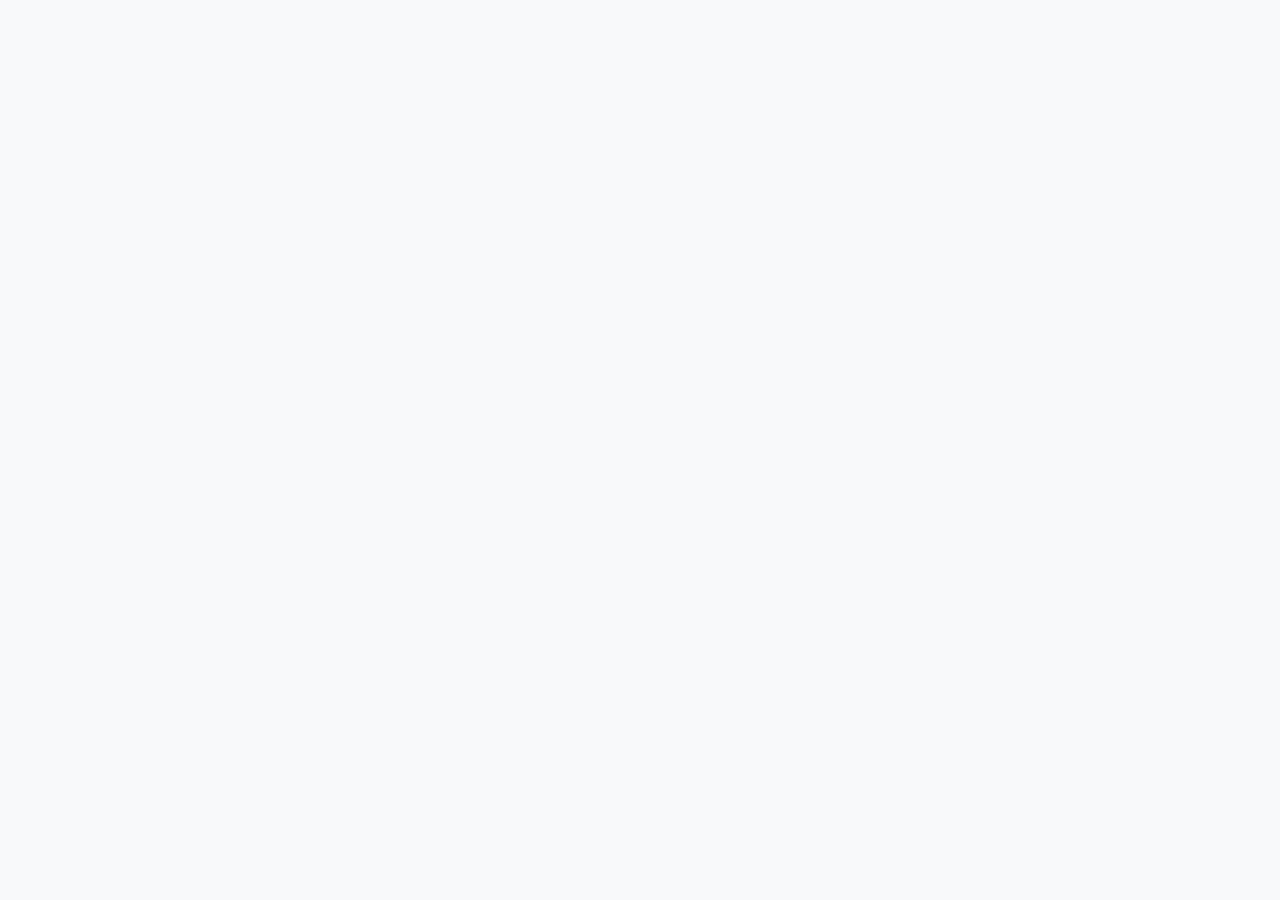
==== eduready-theme-creator/references/buy.html @ 720debac "Add eduready-theme-creator skill Skill for creating custom HTML themes for EduReady campaign landing" ====
<!DOCTYPE html>
<html lang="zh">
<head>
  <meta charset="utf-8">
  <meta name="viewport" content="width=device-width, initial-scale=1">
  <title>购买课程</title>
  <link rel="stylesheet" href="style.css">
  <style>
    .step { display: none; }
    .step.active { display: block; }
  </style>
</head>
<body>
  <div class="buy-page">
    <div class="buy-card">

      <!-- Steps sidebar (动态生成) -->
      <div class="steps" id="steps"></div>

      <!-- Step containers (动态生成) -->
      <div class="step-content" id="step-container" style="flex:1;min-width:0"></div>

    </div>
  </div>

  <!-- SDK -->
  <script>
    // 自动检测环境：本地开发用生产服务器 SDK，线上用相对路径
    document.write('<script src="' + (
      (location.hostname === '127.0.0.1' || location.hostname === 'localhost')
        ? 'https://eduready.ai'
        : ''
    ) + '/api/buy-template-files/sdk/eduready-buy.js?v=2"><\/script>');
  </script>
  <script>
    var productData = null;
    var currentStep = 1;
    var totalSteps = 1;
    var couponInfo = null;
    var allTemplates = []; // 存储所有模板信息
    var previousSubmissions = {}; // 历史提交数据

    // 货币格式化
    function formatPrice(amount, currency) {
      var symbols = { CNY: '¥', USD: '$', EUR: '€', GBP: '£', JPY: '¥' };
      var sym = symbols[currency] || currency || '¥';
      return sym + ' ' + Number(amount).toLocaleString('en-US', { minimumFractionDigits: 0, maximumFractionDigits: 2 });
    }

    // Init
    EduReady.ready(function(data) {
      productData = data;
      window._edureadyData = data;
      var cur = data.product.currency || 'USD';

      // 保存历史提交数据
      previousSubmissions = data.previousSubmissions || {};

      // 收集所有模板
      var allGroups = (data.formGroups || []).concat(data.postPayFormGroups || []);
      allGroups.forEach(function(group) {
        (group.templates || []).forEach(function(tpl) {
          allTemplates.push({
            groupId: group.productFormGroupId || group.groupId || group.id,
            groupSubmitTiming: group.submitTiming || 'pre_pay',
            template: tpl
          });
        });
      });

      // 步骤总数 = 1(产品) + N(模板) + 1(支付)
      totalSteps = 1 + allTemplates.length + 1;

      // 渲染步骤指示器
      renderStepIndicators(data);

      // 渲染所有步骤页面
      renderAllSteps(data);

      // 显示第一步
      goStep(1);

      // Auto resize
      EduReady.resize(document.body.scrollHeight);
    });

    // 渲染步骤指示器
    function renderStepIndicators(data) {
      var stepsEl = document.getElementById('steps');
      stepsEl.innerHTML = '';

      // Step 1: 选择课程
      stepsEl.appendChild(createStepIndicator(1, '选择课程'));

      // Steps 2-N: 每个模板
      allTemplates.forEach(function(item, i) {
        stepsEl.appendChild(createStepConnector());
        stepsEl.appendChild(createStepIndicator(i + 2, item.template.name || '信息 ' + (i + 1)));
      });

      // Last step: 确认支付
      stepsEl.appendChild(createStepConnector());
      stepsEl.appendChild(createStepIndicator(totalSteps, '确认支付'));
    }

    function createStepIndicator(stepNum, label) {
      var div = document.createElement('div');
      div.className = 'step-indicator' + (stepNum === 1 ? ' active' : '');
      div.dataset.step = stepNum;
      div.innerHTML = '<div class="dot">' + stepNum + '</div><span>' + label + '</span>';
      div.onclick = function() { goStep(stepNum); };
      return div;
    }

    function createStepConnector() {
      var div = document.createElement('div');
      div.className = 'step-connector';
      return div;
    }

    // 渲染所有步骤
    function renderAllSteps(data) {
      var container = document.getElementById('step-container');
      container.innerHTML = '';
      var cur = data.product.currency || 'USD';

      // Step 1: 产品信息
      var step1 = document.createElement('div');
      step1.id = 'step1';
      step1.className = 'step active';
      step1.innerHTML = '<div class="form-card">'
        + '<div class="buy-header">'
        +   '<h1>' + (data.product.name || '') + '</h1>'
        +   '<div>'
        +     '<span class="price">' + formatPrice(data.pricing.finalPrice, cur) + '</span>'
        +     (data.pricing.originalPrice !== data.pricing.finalPrice
          ? '<span class="price-original">' + formatPrice(data.pricing.originalPrice, cur) + '</span>'
          : '')
        +   '</div>'
        + '</div>'
        + (data.product.stages && data.product.stages.length > 0
          ? '<div class="stages"><h3>课程阶段</h3>' + renderStages(data.product.stages) + '</div>'
          : '')
        + (data.refUser
          ? '<div class="ref-user"><div class="avatar">' + ((data.refUser.displayName || '?')[0]) + '</div>'
          + '<div class="name">推荐人: ' + data.refUser.displayName + '</div></div>'
          : '')
        + '<div class="form-nav">'
        +   '<button class="btn btn-primary" onclick="goStep(2)">下一步</button>'
        + '</div>'
        + '</div>';
      container.appendChild(step1);

      // Steps 2-N: 表单模板
      allTemplates.forEach(function(item, i) {
        var stepNum = i + 2;
        var step = document.createElement('div');
        step.id = 'step' + stepNum;
        step.className = 'step';

        var html = '<div class="form-card">';
        html += '<h2>' + (item.template.name || '信息') + '</h2>';
        if (item.template.description) {
          html += '<p class="step-desc">' + item.template.description + '</p>';
        }
        html += '<div class="form-fields">';

        (item.template.fields || []).forEach(function(field) {
          html += renderFormField(field, item.template.id, item.groupId, item.groupSubmitTiming);
        });

        html += '</div>';
        html += '<div class="form-nav">';
        html += '<button class="btn btn-outline" onclick="goStep(' + (stepNum - 1) + ')">上一步</button>';
        html += '<button class="btn btn-primary" onclick="goStep(' + (stepNum + 1) + ')">下一步</button>';
        html += '</div>';
        html += '</div>';

        step.innerHTML = html;
        container.appendChild(step);
      });

      // Last step: 支付
      var payStep = document.createElement('div');
      payStep.id = 'step' + totalSteps;
      payStep.className = 'step';
      payStep.innerHTML = '<div class="form-card">'
        + '<h2>确认购买</h2>'
        + '<div class="form-group">'
        +   '<label>邮箱 <span class="required">*</span></label>'
        +   '<input type="email" id="email" placeholder="用于接收课程信息和收据">'
        +   '<div class="hint">支付完成后课程信息将发送到此邮箱</div>'
        + '</div>'
        + '<div class="form-group">'
        +   '<label>优惠券</label>'
        +   '<div class="coupon-row">'
        +     '<input type="text" id="coupon" placeholder="输入优惠券码">'
        +     '<button class="btn-sm" onclick="verifyCoupon()">验证</button>'
        +   '</div>'
        +   '<div id="coupon-msg"></div>'
        + '</div>'
        + '<div class="summary">'
        +   '<div class="summary-row"><span>课程原价</span><span id="sum-original">' + formatPrice(data.pricing.originalPrice, cur) + '</span></div>'
        +   '<div class="summary-row" id="sum-discount-row" style="display:none"><span>优惠减免</span><span id="sum-discount" style="color:#27ae60">--</span></div>'
        +   '<div class="summary-row total"><span>应付金额</span><span class="value" id="sum-total">' + formatPrice(data.pricing.finalPrice, cur) + '</span></div>'
        + '</div>'
        + '<div id="pay-error" class="error-box" style="display:none"></div>'
        + '<div class="form-nav">'
        +   '<button class="btn btn-outline" onclick="goStep(' + (totalSteps - 1) + ')">上一步</button>'
        +   '<button class="btn btn-primary" id="pay-btn" onclick="pay()">立即支付</button>'
        + '</div>'
        + '</div>';
      container.appendChild(payStep);

      // 预填邮箱（登录用户）
      if (data.userEmail) {
        setTimeout(function() {
          var emailInput = document.getElementById('email');
          if (emailInput) emailInput.value = data.userEmail;
        }, 100);
      }

      // 预填优惠券
      if (data.coupon) {
        setTimeout(function() {
          var couponInput = document.getElementById('coupon');
          if (couponInput) couponInput.value = data.coupon.code;
          couponInfo = data.coupon;
          showCouponSuccess(data.coupon);
        }, 100);
      }
    }

    function renderStages(stages) {
      var html = '<div id="stages-list">';
      stages.forEach(function(s, i) {
        html += '<div class="stage-item">'
          + '<div class="num">' + (i + 1) + '</div>'
          + '<span>' + s.name + '</span>'
          + (s.intervalDays ? '<span class="days">' + s.intervalDays + ' 天</span>' : '')
          + '</div>';
      });
      return html + '</div>';
    }

    function renderFormField(field, templateId, groupId, submitTiming) {
      var fieldType = field.fieldType || field.type;
      var html = '<div class="form-group">';
      html += '<label>' + field.label;
      if (field.isRequired) html += ' <span class="required">*</span>';
      html += '</label>';

      var reqAttr = field.isRequired ? ' data-required="true"' : '';

      // 从历史提交中获取默认值
      var defaultValue = '';
      var prevData = previousSubmissions[templateId];
      if (prevData && prevData.length > 0 && prevData[0].data) {
        defaultValue = prevData[0].data[field.fieldKey] || '';
      }

      if (fieldType === 'select' && field.options) {
        html += '<select data-field-key="' + field.fieldKey + '" data-template-id="' + templateId
          + '" data-group-id="' + groupId + '" data-submit-timing="' + submitTiming + '"' + reqAttr + '>';
        html += '<option value="">请选择</option>';
        (Array.isArray(field.options) ? field.options : []).forEach(function(opt) {
          var optVal = opt.value || opt;
          var selected = defaultValue == optVal ? ' selected' : '';
          html += '<option value="' + optVal + '"' + selected + '>' + (opt.label || opt) + '</option>';
        });
        html += '</select>';
      } else if (fieldType === 'multiselect' && field.options) {
        html += '<div class="checkbox-group" data-field-key="' + field.fieldKey + '" data-template-id="' + templateId
          + '" data-group-id="' + groupId + '" data-submit-timing="' + submitTiming + '"' + reqAttr + '>';
        var selectedValues = Array.isArray(defaultValue) ? defaultValue : [];
        (Array.isArray(field.options) ? field.options : []).forEach(function(opt) {
          var optVal = opt.value || opt;
          var checked = selectedValues.includes(optVal) ? ' checked' : '';
          html += '<label class="checkbox-item">'
            + '<input type="checkbox" value="' + optVal + '"' + checked + '>'
            + ' ' + (opt.label || opt)
            + '</label>';
        });
        html += '</div>';
      } else if (fieldType === 'textarea') {
        html += '<textarea rows="3" data-field-key="' + field.fieldKey + '" data-template-id="' + templateId
          + '" data-group-id="' + groupId + '" data-submit-timing="' + submitTiming + '"'
          + (field.placeholder ? ' placeholder="' + field.placeholder + '"' : '')
          + reqAttr
          + '>' + (defaultValue || '') + '</textarea>';
      } else {
        html += '<input type="' + (fieldType || 'text') + '" data-field-key="' + field.fieldKey
          + '" data-template-id="' + templateId + '" data-group-id="' + groupId
          + '" data-submit-timing="' + submitTiming + '"'
          + (defaultValue ? ' value="' + defaultValue + '"' : '')
          + (field.placeholder ? ' placeholder="' + field.placeholder + '"' : '')
          + reqAttr
          + '>';
      }

      if (field.hint) {
        html += '<div class="hint">' + field.hint + '</div>';
      }
      html += '</div>';
      return html;
    }

    // 验证当前步骤的必填字段
    function validateStep(stepNum) {
      var stepEl = document.getElementById('step' + stepNum);
      if (!stepEl) return true;

      // 清除之前的错误提示
      stepEl.querySelectorAll('.field-error').forEach(function(el) { el.remove(); });
      stepEl.querySelectorAll('.has-error').forEach(function(el) { el.classList.remove('has-error'); });

      var valid = true;
      var fields = stepEl.querySelectorAll('[data-field-key]');

      fields.forEach(function(el) {
        var isRequired = el.dataset.required === 'true';
        if (!isRequired) return;

        var value;
        if (el.classList.contains('checkbox-group')) {
          var checked = el.querySelectorAll('input[type="checkbox"]:checked');
          value = checked.length > 0 ? 'has-value' : '';
        } else {
          value = el.value ? el.value.trim() : '';
        }

        if (!value) {
          valid = false;
          var group = el.closest('.form-group');
          if (group) {
            group.classList.add('has-error');
            var errDiv = document.createElement('div');
            errDiv.className = 'field-error';
            errDiv.textContent = '此项为必填';
            group.appendChild(errDiv);
          }
        }
      });

      return valid;
    }

    // 步骤切换
    function goStep(n) {
      if (n < 1 || n > totalSteps) return;

      // 向前切换时验证当前步骤
      if (n > currentStep && !validateStep(currentStep)) {
        return;
      }

      currentStep = n;

      // 切换步骤内容
      document.querySelectorAll('.step').forEach(function(el) { el.classList.remove('active'); });
      var stepEl = document.getElementById('step' + n);
      if (stepEl) stepEl.classList.add('active');

      // 更新步骤指示器
      document.querySelectorAll('.step-indicator').forEach(function(el) {
        var s = parseInt(el.dataset.step);
        el.classList.remove('active', 'done');
        if (s === n) el.classList.add('active');
        else if (s < n) el.classList.add('done');
      });

      EduReady.stepChange(n, totalSteps);
      setTimeout(function() { EduReady.resize(document.body.scrollHeight); }, 50);
    }

    // 优惠券
    function showCouponSuccess(coupon) {
      var msg = document.getElementById('coupon-msg');
      if (!msg) return;
      var cur = productData.product.currency || 'USD';
      msg.className = 'coupon-success';
      msg.textContent = '优惠券已生效，减免 ' + formatPrice(coupon.discountAmount, cur);

      var orig = productData.pricing.originalPrice;
      var final_ = orig - coupon.discountAmount;
      var discountRow = document.getElementById('sum-discount-row');
      if (discountRow) discountRow.style.display = 'flex';
      var discountEl = document.getElementById('sum-discount');
      if (discountEl) discountEl.textContent = '-' + formatPrice(coupon.discountAmount, cur);
      var totalEl = document.getElementById('sum-total');
      if (totalEl) totalEl.textContent = formatPrice(final_, cur);
    }

    async function verifyCoupon() {
      var code = document.getElementById('coupon').value.trim();
      if (!code) return;
      var msg = document.getElementById('coupon-msg');

      try {
        var result = await EduReady.verifyCoupon(code, productData.product.id);
        couponInfo = result;
        showCouponSuccess(result);
      } catch (e) {
        msg.className = 'coupon-error';
        msg.textContent = e.message || '优惠券无效';
        couponInfo = null;
      }
    }

    // 收集表单数据
    function collectFormSubmissions() {
      var grouped = {};

      document.querySelectorAll('[data-field-key]').forEach(function(el) {
        var key = el.dataset.groupId + '_' + el.dataset.templateId;
        if (!grouped[key]) {
          grouped[key] = {
            productFormGroupId: parseInt(el.dataset.groupId),
            templateId: parseInt(el.dataset.templateId),
            submitTiming: el.dataset.submitTiming,
            data: {}
          };
        }

        var value;
        if (el.classList.contains('checkbox-group')) {
          var checked = [];
          el.querySelectorAll('input[type="checkbox"]:checked').forEach(function(cb) {
            checked.push(cb.value);
          });
          value = checked.length > 0 ? checked : '';
        } else {
          value = el.value ? el.value.trim() : '';
        }
        if (value) {
          grouped[key].data[el.dataset.fieldKey] = value;
        }
      });

      // 只返回有数据的表单组
      return Object.values(grouped).filter(function(g) {
        return Object.keys(g.data).length > 0;
      });
    }

    // 支付
    async function pay() {
      var email = document.getElementById('email').value.trim();
      if (!email) {
        document.getElementById('email').focus();
        return;
      }

      var btn = document.getElementById('pay-btn');
      btn.disabled = true;
      btn.textContent = '处理中...';
      document.getElementById('pay-error').style.display = 'none';

      var submissions = collectFormSubmissions();

      try {
        var result = await EduReady.checkout({
          email: email,
          couponCode: couponInfo ? (couponInfo.code || document.getElementById('coupon').value) : undefined,
          formSubmissions: submissions
        });
        // 跳转到 Stripe 支付页面 - 向上遍历找到最顶层窗口
        var win = window;
        try {
          while (win !== win.parent) {
            win = win.parent;
          }
        } catch (e) {
          // 跨域限制，使用当前能访问的最高层
        }
        win.location.href = result.url;
      } catch (e) {
        var errEl = document.getElementById('pay-error');
        errEl.style.display = 'block';
        errEl.textContent = e.message || '支付失败，请稍后重试';
        btn.disabled = false;
        btn.textContent = '立即支付';
      }
    }
  </script>
</body>
</html>
---- eduready-theme-creator/references/style.css ----
* {
  margin: 0;
  padding: 0;
  box-sizing: border-box;
}

body {
  font-family: -apple-system, BlinkMacSystemFont, 'Segoe UI', Roboto, sans-serif;
  color: #1a1a2e;
  background: #f8f9fa;
  line-height: 1.6;
}

/* Hero */
.hero {
  background: linear-gradient(135deg, #667eea 0%, #764ba2 100%);
  color: white;
  padding: 80px 24px;
  text-align: center;
}

.hero h1 {
  font-size: 42px;
  font-weight: 800;
  margin-bottom: 16px;
  letter-spacing: -0.5px;
}

.hero .subtitle {
  font-size: 20px;
  opacity: 0.9;
  margin-bottom: 32px;
}

.hero .badge {
  display: inline-block;
  background: rgba(255,255,255,0.2);
  backdrop-filter: blur(10px);
  padding: 8px 24px;
  border-radius: 100px;
  font-size: 14px;
  margin-bottom: 24px;
}

/* Countdown */
.countdown {
  display: flex;
  justify-content: center;
  gap: 16px;
  margin-top: 32px;
}

.countdown-item {
  background: rgba(0,0,0,0.2);
  backdrop-filter: blur(10px);
  border-radius: 12px;
  padding: 16px 20px;
  min-width: 72px;
}

.countdown-item .num {
  font-size: 32px;
  font-weight: 700;
  font-variant-numeric: tabular-nums;
}

.countdown-item .label {
  font-size: 12px;
  opacity: 0.7;
  margin-top: 4px;
}

/* Container */
.container {
  max-width: 960px;
  margin: 0 auto;
  padding: 0 24px;
}

/* Product Grid */
.products {
  padding: 64px 0;
}

.products h2 {
  text-align: center;
  font-size: 28px;
  margin-bottom: 40px;
}

.product-grid {
  display: grid;
  grid-template-columns: repeat(auto-fit, minmax(280px, 1fr));
  gap: 24px;
}

.product-card {
  background: white;
  border-radius: 16px;
  overflow: hidden;
  box-shadow: 0 2px 16px rgba(0,0,0,0.06);
  transition: transform 0.2s, box-shadow 0.2s;
}

.product-card:hover {
  transform: translateY(-4px);
  box-shadow: 0 8px 32px rgba(0,0,0,0.12);
}

.product-card img {
  width: 100%;
  aspect-ratio: 16/9;
  object-fit: cover;
}

.product-card .info {
  padding: 24px;
}

.product-card .name {
  font-size: 20px;
  font-weight: 700;
  margin-bottom: 8px;
}

.product-card .desc {
  font-size: 14px;
  color: #666;
  margin-bottom: 16px;
  display: -webkit-box;
  -webkit-line-clamp: 2;
  -webkit-box-orient: vertical;
  overflow: hidden;
}

.product-card .price-row {
  display: flex;
  align-items: baseline;
  gap: 12px;
  margin-bottom: 20px;
}

.price-current {
  font-size: 28px;
  font-weight: 800;
  color: #e74c3c;
}

.price-original {
  font-size: 16px;
  color: #999;
  text-decoration: line-through;
}

.btn {
  display: inline-block;
  padding: 14px 32px;
  border-radius: 12px;
  font-size: 16px;
  font-weight: 600;
  text-decoration: none;
  text-align: center;
  cursor: pointer;
  border: none;
  transition: all 0.2s;
}

.btn-primary {
  background: linear-gradient(135deg, #667eea 0%, #764ba2 100%);
  color: white;
  width: 100%;
}

.btn-primary:hover {
  opacity: 0.9;
  transform: translateY(-1px);
}

.btn-outline {
  background: transparent;
  color: #667eea;
  border: 2px solid #667eea;
}

.btn-outline:hover {
  background: #667eea;
  color: white;
}

.btn:disabled {
  opacity: 0.5;
  cursor: not-allowed;
  transform: none;
}

/* Rules */
.rules {
  padding: 48px 0;
}

.rules-box {
  background: white;
  border-radius: 16px;
  padding: 32px;
  box-shadow: 0 2px 16px rgba(0,0,0,0.06);
}

.rules-box h2 {
  font-size: 20px;
  margin-bottom: 16px;
}

.rules-box .content {
  font-size: 14px;
  color: #555;
  white-space: pre-line;
  line-height: 1.8;
}

/* Footer */
.footer {
  text-align: center;
  padding: 32px;
  font-size: 12px;
  color: #999;
}

/* Buy Page */
.buy-page {
  min-height: 100vh;
  display: flex;
  justify-content: center;
  padding: 40px 16px;
}

.buy-card {
  width: 100%;
  max-width: 800px;
  display: flex;
  gap: 32px;
  align-items: flex-start;
}

.buy-header {
  text-align: center;
  margin-bottom: 32px;
}

.buy-header h1 {
  font-size: 28px;
  font-weight: 800;
  margin-bottom: 8px;
}

.buy-header .price {
  font-size: 36px;
  font-weight: 800;
  color: #e74c3c;
}

.buy-header .price-original {
  font-size: 18px;
  color: #999;
  text-decoration: line-through;
  margin-left: 8px;
}

/* Steps (vertical sidebar) */
.steps {
  display: flex;
  flex-direction: column;
  gap: 4px;
  min-width: 160px;
  flex-shrink: 0;
}

.step-indicator {
  display: flex;
  align-items: center;
  gap: 12px;
  font-size: 14px;
  color: #999;
  padding: 10px 16px;
  border-radius: 10px;
  transition: all 0.2s;
  cursor: pointer;
}

.step-indicator:hover {
  background: #f0f1ff;
}

.step-indicator.active {
  color: #667eea;
  font-weight: 600;
  background: #f0f1ff;
}

.step-indicator .dot {
  width: 28px;
  height: 28px;
  border-radius: 50%;
  display: flex;
  align-items: center;
  justify-content: center;
  font-size: 13px;
  font-weight: 600;
  background: #e9ecef;
  color: #999;
  flex-shrink: 0;
}

.step-indicator.active .dot {
  background: #667eea;
  color: white;
}

.step-indicator.done .dot {
  background: #27ae60;
  color: white;
}

.step-connector {
  width: 2px;
  height: 16px;
  background: #e9ecef;
  margin-left: 30px;
}

/* Form */
.form-card {
  background: white;
  border-radius: 16px;
  padding: 32px;
  box-shadow: 0 2px 16px rgba(0,0,0,0.06);
  margin-bottom: 16px;
}

.form-card h2 {
  font-size: 20px;
  margin-bottom: 24px;
}

.form-group {
  margin-bottom: 20px;
}

.form-group label {
  display: block;
  font-size: 14px;
  font-weight: 600;
  color: #333;
  margin-bottom: 8px;
}

.form-group label .required {
  color: #e74c3c;
  margin-left: 2px;
}

.form-group input,
.form-group select,
.form-group textarea {
  width: 100%;
  padding: 12px 16px;
  border: 2px solid #e9ecef;
  border-radius: 10px;
  font-size: 15px;
  transition: border-color 0.2s;
  outline: none;
  font-family: inherit;
}

.form-group input:focus,
.form-group select:focus,
.form-group textarea:focus {
  border-color: #667eea;
}

.form-group .hint {
  font-size: 12px;
  color: #999;
  margin-top: 6px;
}

/* Step description */
.step-desc {
  font-size: 14px;
  color: #666;
  margin-bottom: 20px;
}

.form-fields {
  margin-bottom: 16px;
}

.form-group .error {
  font-size: 13px;
  color: #e74c3c;
  margin-top: 6px;
}

.form-group.has-error input,
.form-group.has-error select,
.form-group.has-error textarea {
  border-color: #e74c3c;
}

.form-group.has-error .checkbox-group {
  outline: 2px solid #e74c3c;
  border-radius: 8px;
  padding: 4px;
}

.field-error {
  font-size: 13px;
  color: #e74c3c;
  margin-top: 6px;
}

/* Checkbox group */
.checkbox-group {
  display: flex;
  flex-wrap: wrap;
  gap: 8px;
}

.checkbox-item {
  display: flex;
  align-items: center;
  gap: 6px;
  padding: 8px 12px;
  border: 1px solid #e0e0e0;
  border-radius: 8px;
  cursor: pointer;
  font-size: 14px;
  transition: all 0.2s;
}

.checkbox-item:hover {
  border-color: #667eea;
  background: #f8f9ff;
}

.checkbox-item input[type="checkbox"] {
  width: 16px;
  height: 16px;
  accent-color: #667eea;
}

/* Coupon */
.coupon-row {
  display: flex;
  gap: 8px;
}

.coupon-row input {
  flex: 1;
}

.btn-sm {
  padding: 12px 20px;
  font-size: 14px;
  border-radius: 10px;
  background: #e9ecef;
  color: #333;
  cursor: pointer;
  border: none;
  white-space: nowrap;
}

.btn-sm:hover {
  background: #dee2e6;
}

.coupon-success {
  font-size: 13px;
  color: #27ae60;
  margin-top: 8px;
}

.coupon-error {
  font-size: 13px;
  color: #e74c3c;
  margin-top: 8px;
}

/* Navigation */
.form-nav {
  display: flex;
  gap: 12px;
  margin-top: 24px;
}

.form-nav .btn {
  flex: 1;
}

/* Error */
.error-box {
  background: #fef2f2;
  color: #e74c3c;
  padding: 12px 16px;
  border-radius: 10px;
  font-size: 14px;
  margin-bottom: 16px;
}

/* Ref user */
.ref-user {
  display: flex;
  align-items: center;
  gap: 12px;
  padding: 16px;
  background: #f8f9fa;
  border-radius: 12px;
  margin-bottom: 20px;
}

.ref-user .avatar {
  width: 40px;
  height: 40px;
  border-radius: 50%;
  background: linear-gradient(135deg, #667eea 0%, #764ba2 100%);
  display: flex;
  align-items: center;
  justify-content: center;
  color: white;
  font-weight: 700;
  font-size: 16px;
}

.ref-user .name {
  font-size: 14px;
  color: #333;
}

/* Stages */
.stages {
  margin-top: 24px;
  padding: 20px;
  background: #f8f9fa;
  border-radius: 12px;
}

.stages h3 {
  font-size: 14px;
  font-weight: 600;
  margin-bottom: 12px;
}

.stage-item {
  display: flex;
  align-items: center;
  gap: 12px;
  padding: 8px 0;
  font-size: 14px;
}

.stage-item .num {
  width: 24px;
  height: 24px;
  border-radius: 50%;
  background: #667eea;
  color: white;
  display: flex;
  align-items: center;
  justify-content: center;
  font-size: 12px;
  font-weight: 600;
  flex-shrink: 0;
}

.stage-item .days {
  font-size: 12px;
  color: #999;
  margin-left: auto;
}

/* Summary */
.summary {
  background: #f8f9fa;
  border-radius: 12px;
  padding: 20px;
  margin-bottom: 24px;
}

.summary-row {
  display: flex;
  justify-content: space-between;
  padding: 8px 0;
  font-size: 14px;
}

.summary-row.total {
  border-top: 1px solid #dee2e6;
  margin-top: 8px;
  padding-top: 16px;
  font-weight: 700;
  font-size: 18px;
}

.summary-row.total .value {
  color: #e74c3c;
}

/* Loading */
.loading {
  text-align: center;
  padding: 80px 24px;
  color: #999;
}

.spinner {
  display: inline-block;
  width: 32px;
  height: 32px;
  border: 3px solid #e9ecef;
  border-top-color: #667eea;
  border-radius: 50%;
  animation: spin 0.8s linear infinite;
}

@keyframes spin {
  to { transform: rotate(360deg); }
}

/* Responsive */
@media (max-width: 640px) {
  .hero h1 { font-size: 28px; }
  .hero .subtitle { font-size: 16px; }
  .countdown { gap: 8px; }
  .countdown-item { padding: 12px 14px; min-width: 56px; }
  .countdown-item .num { font-size: 24px; }
  .product-grid { grid-template-columns: 1fr; }
  .buy-page { padding: 24px 16px; }
  .form-card { padding: 24px; }
  .buy-card { flex-direction: column; gap: 16px; }
  .steps { flex-direction: row; overflow-x: auto; min-width: 100%; gap: 0; }
  .step-indicator { padding: 8px 12px; font-size: 12px; white-space: nowrap; }
  .step-connector { width: 16px; height: 2px; margin-left: 0; align-self: center; }
}
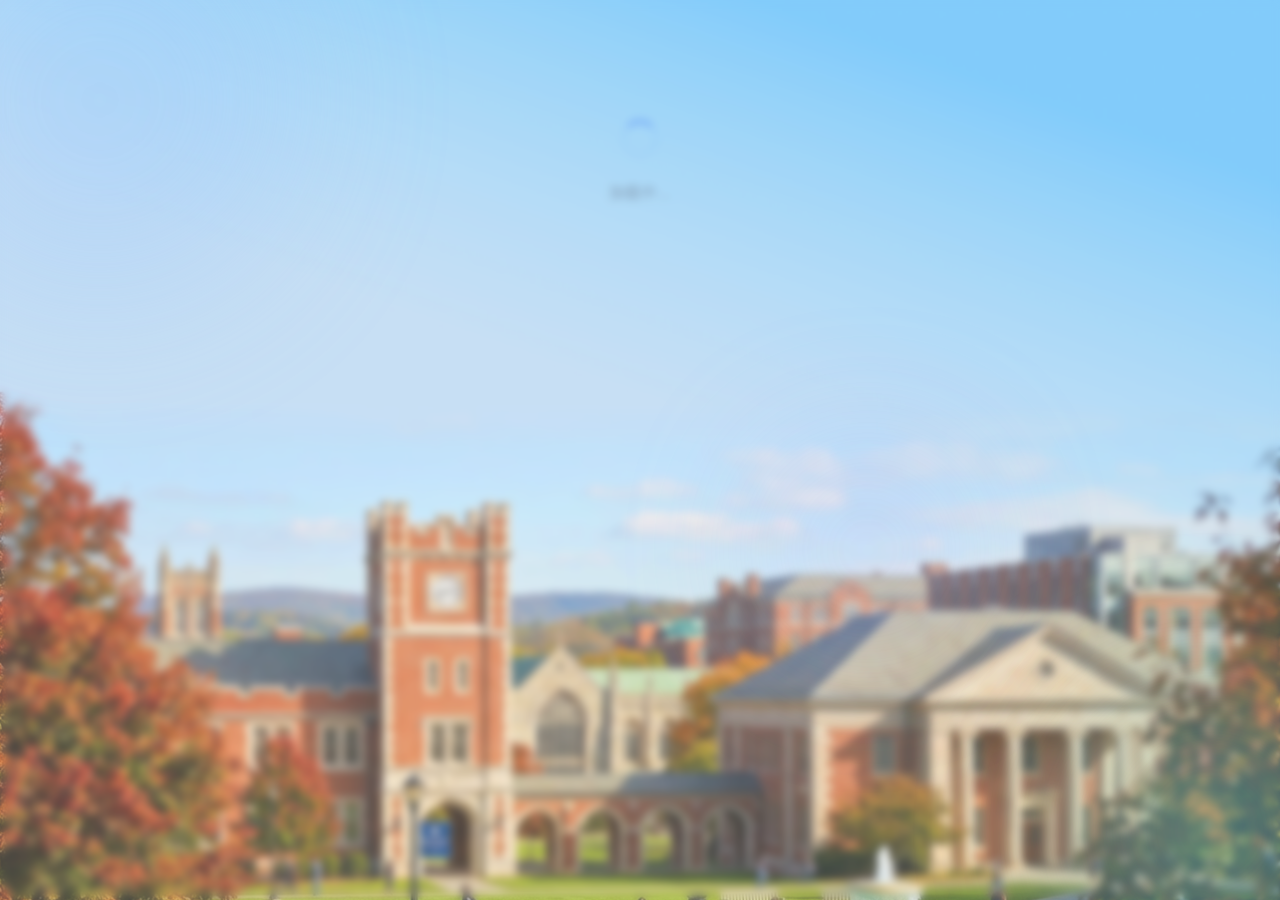
==== commit d8b140fb: "_" ====
--- a/eduready-theme-creator/references/buy.html
+++ b/eduready-theme-creator/references/buy.html
@@ -10,51 +10,64 @@
     .step.active { display: block; }
   </style>
 </head>
-<body>
-  <div class="buy-page">
-    <div class="buy-card">
-
-      <!-- Steps sidebar (动态生成) -->
-      <div class="steps" id="steps"></div>
-
-      <!-- Step containers (动态生成) -->
-      <div class="step-content" id="step-container" style="flex:1;min-width:0"></div>
-
-    </div>
+<body class="buy-bg">
+
+  <!-- Floating orbs -->
+  <div class="orb orb-1"></div>
+  <div class="orb orb-2"></div>
+  <div class="orb orb-3"></div>
+
+  <div id="app">
+    <div class="buy-loading"><div class="spinner-lg"></div><div>加载中...</div></div>
   </div>
 
   <!-- SDK -->
   <script>
-    // 自动检测环境：本地开发用生产服务器 SDK，线上用相对路径
     document.write('<script src="' + (
       (location.hostname === '127.0.0.1' || location.hostname === 'localhost')
         ? 'https://eduready.ai'
         : ''
-    ) + '/api/buy-template-files/sdk/eduready-buy.js?v=2"><\/script>');
+    ) + '/api/buy-template-files/sdk/eduready-buy.js?v=3"><\/script>');
   </script>
   <script>
-    var productData = null;
+    var D = null;
+    var couponInfo = null;
     var currentStep = 1;
     var totalSteps = 1;
-    var couponInfo = null;
-    var allTemplates = []; // 存储所有模板信息
-    var previousSubmissions = {}; // 历史提交数据
-
-    // 货币格式化
-    function formatPrice(amount, currency) {
+    var allTemplates = [];
+
+    function fmtPrice(amount, currency) {
       var symbols = { CNY: '¥', USD: '$', EUR: '€', GBP: '£', JPY: '¥' };
       var sym = symbols[currency] || currency || '¥';
       return sym + ' ' + Number(amount).toLocaleString('en-US', { minimumFractionDigits: 0, maximumFractionDigits: 2 });
     }
 
-    // Init
+    function esc(s) {
+      if (!s) return '';
+      return String(s).replace(/&/g,'&amp;').replace(/</g,'&lt;').replace(/>/g,'&gt;').replace(/"/g,'&quot;');
+    }
+
+    function resolveImageUrl(url) {
+      if (!url) return BASE_URL + '/cover.jpg';
+      if (/^https?:\/\//i.test(url)) return url;
+      return BASE_URL + url;
+    }
+
+    var BASE_URL = (location.hostname === '127.0.0.1' || location.hostname === 'localhost') ? 'https://eduready.ai' : '';
+
+    function redirectToLogin() {
+      if (window.EduReady && window.EduReady.redirectToLogin) {
+        window.EduReady.redirectToLogin();
+        return;
+      }
+      var returnUrl = window.location.pathname + window.location.search;
+      var loginUrl = BASE_URL + '/login?redirect=' + encodeURIComponent(returnUrl);
+      window.location.href = loginUrl;
+    }
+
     EduReady.ready(function(data) {
-      productData = data;
+      D = data;
       window._edureadyData = data;
-      var cur = data.product.currency || 'USD';
-
-      // 保存历史提交数据
-      previousSubmissions = data.previousSubmissions || {};
 
       // 收集所有模板
       var allGroups = (data.formGroups || []).concat(data.postPayFormGroups || []);
@@ -63,306 +76,378 @@
           allTemplates.push({
             groupId: group.productFormGroupId || group.groupId || group.id,
             groupSubmitTiming: group.submitTiming || 'pre_pay',
-            template: tpl
+            template: tpl,
+            groupName: group.name || '',
+            groupDesc: group.description || ''
           });
         });
       });
 
-      // 步骤总数 = 1(产品) + N(模板) + 1(支付)
+      // 步骤: 产品(1) + N模板 + 支付(最后)
       totalSteps = 1 + allTemplates.length + 1;
 
-      // 渲染步骤指示器
-      renderStepIndicators(data);
-
-      // 渲染所有步骤页面
-      renderAllSteps(data);
-
-      // 显示第一步
+      render();
       goStep(1);
-
-      // Auto resize
       EduReady.resize(document.body.scrollHeight);
     });
 
-    // 渲染步骤指示器
-    function renderStepIndicators(data) {
-      var stepsEl = document.getElementById('steps');
-      stepsEl.innerHTML = '';
-
-      // Step 1: 选择课程
-      stepsEl.appendChild(createStepIndicator(1, '选择课程'));
-
-      // Steps 2-N: 每个模板
-      allTemplates.forEach(function(item, i) {
-        stepsEl.appendChild(createStepConnector());
-        stepsEl.appendChild(createStepIndicator(i + 2, item.template.name || '信息 ' + (i + 1)));
+    function render() {
+      var app = document.getElementById('app');
+      var html = '';
+
+      // 1. 活动横幅（始终可见）
+      html += renderHero();
+
+      // 暂停提示
+      if (D.campaignIsPaused) {
+        html += '<div class="campaign-paused">活动已暂停，暂无法购买</div>';
+      }
+
+      html += '<div class="buy-container">';
+
+      // 2. 步骤指示器
+      html += renderStepBar();
+
+      // 3. 步骤内容
+      html += '<div id="step-container">';
+      html += renderStep1_Product();
+      for (var i = 0; i < allTemplates.length; i++) {
+        html += renderStepForm(i);
+      }
+      html += renderStepPay();
+      html += '</div>';
+
+      // 4. 活动其他产品
+      html += renderOtherProducts();
+
+      // 5. 活动规则
+      html += renderRules();
+
+      // 6. 页脚
+      html += '<div class="buy-footer">EduReady AI · 教育决策操作系统</div>';
+
+      html += '</div>';
+      app.innerHTML = html;
+      bindEvents();
+
+      // 预填
+      if (D.userEmail) { var el = document.getElementById('email'); if (el) el.value = D.userEmail; }
+      if (D.coupon) {
+        var cEl = document.getElementById('coupon'); if (cEl) cEl.value = D.coupon.code;
+        couponInfo = D.coupon; updateCouponUI();
+      }
+    }
+
+    // ========== Hero ==========
+    function renderHero() {
+      var c = D.campaign;
+      if (!c) return '';
+      var pc = c.pageConfig || {};
+      var html = '<div class="buy-hero">';
+      if (pc.title) html += '<h1>' + esc(pc.title) + '</h1>';
+      if (pc.subtitle) html += '<div class="subtitle">' + esc(pc.subtitle) + '</div>';
+      if (pc.description) html += '<div class="desc">' + esc(pc.description) + '</div>';
+      if (c.endTime) {
+        html += '<div class="countdown">'
+          + '<div class="countdown-item"><div class="num" id="cd-d">--</div><div class="label">天</div></div>'
+          + '<div class="countdown-item"><div class="num" id="cd-h">--</div><div class="label">时</div></div>'
+          + '<div class="countdown-item"><div class="num" id="cd-m">--</div><div class="label">分</div></div>'
+          + '<div class="countdown-item"><div class="num" id="cd-s">--</div><div class="label">秒</div></div>'
+          + '</div>';
+      }
+      html += '</div>';
+      return html;
+    }
+
+    // ========== Step Bar ==========
+    function renderStepBar() {
+      var steps = [];
+      steps.push('选择课程');
+      allTemplates.forEach(function(t) { steps.push(t.template.name || '填写信息'); });
+      steps.push('确认支付');
+
+      var html = '<div class="step-bar">';
+      steps.forEach(function(label, i) {
+        var num = i + 1;
+        var cls = 'step-dot';
+        if (num === 1) cls += ' active';
+        html += '<div class="' + cls + '" data-step="' + num + '" onclick="goStep(' + num + ')">'
+          + '<div class="step-dot-circle">' + num + '</div>'
+          + '<div class="step-dot-label">' + esc(label) + '</div>'
+          + '</div>';
+        if (i < steps.length - 1) html += '<div class="step-line"></div>';
       });
-
-      // Last step: 确认支付
-      stepsEl.appendChild(createStepConnector());
-      stepsEl.appendChild(createStepIndicator(totalSteps, '确认支付'));
-    }
-
-    function createStepIndicator(stepNum, label) {
-      var div = document.createElement('div');
-      div.className = 'step-indicator' + (stepNum === 1 ? ' active' : '');
-      div.dataset.step = stepNum;
-      div.innerHTML = '<div class="dot">' + stepNum + '</div><span>' + label + '</span>';
-      div.onclick = function() { goStep(stepNum); };
-      return div;
-    }
-
-    function createStepConnector() {
-      var div = document.createElement('div');
-      div.className = 'step-connector';
-      return div;
-    }
-
-    // 渲染所有步骤
-    function renderAllSteps(data) {
-      var container = document.getElementById('step-container');
-      container.innerHTML = '';
-      var cur = data.product.currency || 'USD';
-
-      // Step 1: 产品信息
-      var step1 = document.createElement('div');
-      step1.id = 'step1';
-      step1.className = 'step active';
-      step1.innerHTML = '<div class="form-card">'
-        + '<div class="buy-header">'
-        +   '<h1>' + (data.product.name || '') + '</h1>'
-        +   '<div>'
-        +     '<span class="price">' + formatPrice(data.pricing.finalPrice, cur) + '</span>'
-        +     (data.pricing.originalPrice !== data.pricing.finalPrice
-          ? '<span class="price-original">' + formatPrice(data.pricing.originalPrice, cur) + '</span>'
-          : '')
-        +   '</div>'
-        + '</div>'
-        + (data.product.stages && data.product.stages.length > 0
-          ? '<div class="stages"><h3>课程阶段</h3>' + renderStages(data.product.stages) + '</div>'
-          : '')
-        + (data.refUser
-          ? '<div class="ref-user"><div class="avatar">' + ((data.refUser.displayName || '?')[0]) + '</div>'
-          + '<div class="name">推荐人: ' + data.refUser.displayName + '</div></div>'
-          : '')
-        + '<div class="form-nav">'
-        +   '<button class="btn btn-primary" onclick="goStep(2)">下一步</button>'
-        + '</div>'
+      html += '</div>';
+      return html;
+    }
+
+    // ========== Step 1: Product ==========
+    function renderStep1_Product() {
+      var p = D.product;
+      var pr = D.pricing;
+      var cur = p.currency || 'CNY';
+      var hasDiscount = pr.originalPrice !== pr.finalPrice;
+
+      var html = '<div class="step active" id="step1">';
+      html += '<div class="form-card">';
+
+      // 封面
+      html += '<img class="buy-product-cover" src="' + esc(resolveImageUrl(p.coverUrl)) + '" alt="' + esc(p.name) + '" style="margin-bottom:20px">';
+
+      html += '<div class="buy-product-name">' + esc(p.name) + '</div>';
+      if (p.description) html += '<div class="buy-product-desc">' + esc(p.description) + '</div>';
+
+      // 价格
+      html += '<div class="buy-product-price">';
+      html += '<span class="price-final">' + fmtPrice(pr.finalPrice, cur) + '</span>';
+      if (hasDiscount) {
+        html += '<span class="price-original">' + fmtPrice(pr.originalPrice, cur) + '</span>';
+        var saved = pr.originalPrice - pr.finalPrice;
+        var pct = Math.round(saved / pr.originalPrice * 100);
+        var badgeText = D.campaign ? '活动省 ' : '省 ';
+        html += '<span class="price-badge">' + badgeText + fmtPrice(saved, cur) + (pct > 0 ? ' (' + pct + '%)' : '') + '</span>';
+      }
+      html += '</div>';
+
+      // 返现
+      if (pr.cashbackInfo) {
+        html += '<div style="font-size:13px;color:#e67e22;margin-bottom:16px">'
+          + '购买后可返现 ' + fmtPrice(pr.cashbackInfo.amount, cur)
+          + (pr.cashbackInfo.delayDays > 0 ? '（' + pr.cashbackInfo.delayDays + ' 天后）' : '')
+          + '</div>';
+      }
+
+      // 推荐人
+      if (D.refUser) {
+        html += '<div class="ref-user">'
+          + '<div class="avatar">' + esc((D.refUser.name || '?')[0]) + '</div>'
+          + '<div class="name">推荐人: ' + esc(D.refUser.name) + '</div>'
+          + '</div>';
+      }
+
+      // 交付阶段
+      if (p.stages && p.stages.length > 0) {
+        html += '<div class="stages"><h3>服务阶段</h3>';
+        p.stages.forEach(function(s, i) {
+          html += '<div class="stage-item">'
+            + '<div class="num">' + (i + 1) + '</div>'
+            + '<span>' + esc(s.name) + '</span>'
+            + (s.intervalDays ? '<span class="days">' + s.intervalDays + ' 天</span>' : '')
+            + '</div>';
+        });
+        html += '</div>';
+      }
+
+      html += '<div class="step-nav">'
+        + (allTemplates.length > 0
+          ? '<button class="btn-pay" onclick="goStep(2)">下一步</button>'
+          : '<button class="btn-pay" onclick="goStep(' + totalSteps + ')">去支付</button>')
         + '</div>';
-      container.appendChild(step1);
-
-      // Steps 2-N: 表单模板
-      allTemplates.forEach(function(item, i) {
-        var stepNum = i + 2;
-        var step = document.createElement('div');
-        step.id = 'step' + stepNum;
-        step.className = 'step';
-
-        var html = '<div class="form-card">';
-        html += '<h2>' + (item.template.name || '信息') + '</h2>';
-        if (item.template.description) {
-          html += '<p class="step-desc">' + item.template.description + '</p>';
-        }
-        html += '<div class="form-fields">';
-
-        (item.template.fields || []).forEach(function(field) {
-          html += renderFormField(field, item.template.id, item.groupId, item.groupSubmitTiming);
+
+      html += '</div></div>';
+      return html;
+    }
+
+    // ========== Step 2~N: Forms ==========
+    function renderStepForm(idx) {
+      var item = allTemplates[idx];
+      var stepNum = idx + 2;
+      var tpl = item.template;
+
+      var html = '<div class="step" id="step' + stepNum + '">';
+      html += '<div class="form-card">';
+
+      if (!D.userEmail) {
+        // 未登录时显示登录提示，不能填写表单
+        html += renderStepLoginPrompt();
+      } else {
+        html += '<h2>' + esc(tpl.name || '填写信息') + '</h2>';
+        if (tpl.description) html += '<p class="step-desc">' + esc(tpl.description) + '</p>';
+
+        (tpl.fields || []).forEach(function(field) {
+          html += renderField(field, tpl.id, item.groupId, item.groupSubmitTiming);
         });
 
+        html += '<div class="step-nav">';
+        html += '<button class="btn-outline" onclick="goStep(' + (stepNum - 1) + ')">上一步</button>';
+        html += '<button class="btn-pay" onclick="goStep(' + (stepNum + 1) + ')">下一步</button>';
         html += '</div>';
-        html += '<div class="form-nav">';
-        html += '<button class="btn btn-outline" onclick="goStep(' + (stepNum - 1) + ')">上一步</button>';
-        html += '<button class="btn btn-primary" onclick="goStep(' + (stepNum + 1) + ')">下一步</button>';
-        html += '</div>';
-        html += '</div>';
-
-        step.innerHTML = html;
-        container.appendChild(step);
-      });
-
-      // Last step: 支付
-      var payStep = document.createElement('div');
-      payStep.id = 'step' + totalSteps;
-      payStep.className = 'step';
-      payStep.innerHTML = '<div class="form-card">'
-        + '<h2>确认购买</h2>'
-        + '<div class="form-group">'
-        +   '<label>邮箱 <span class="required">*</span></label>'
-        +   '<input type="email" id="email" placeholder="用于接收课程信息和收据">'
-        +   '<div class="hint">支付完成后课程信息将发送到此邮箱</div>'
-        + '</div>'
-        + '<div class="form-group">'
-        +   '<label>优惠券</label>'
-        +   '<div class="coupon-row">'
-        +     '<input type="text" id="coupon" placeholder="输入优惠券码">'
-        +     '<button class="btn-sm" onclick="verifyCoupon()">验证</button>'
-        +   '</div>'
-        +   '<div id="coupon-msg"></div>'
-        + '</div>'
-        + '<div class="summary">'
-        +   '<div class="summary-row"><span>课程原价</span><span id="sum-original">' + formatPrice(data.pricing.originalPrice, cur) + '</span></div>'
-        +   '<div class="summary-row" id="sum-discount-row" style="display:none"><span>优惠减免</span><span id="sum-discount" style="color:#27ae60">--</span></div>'
-        +   '<div class="summary-row total"><span>应付金额</span><span class="value" id="sum-total">' + formatPrice(data.pricing.finalPrice, cur) + '</span></div>'
-        + '</div>'
-        + '<div id="pay-error" class="error-box" style="display:none"></div>'
-        + '<div class="form-nav">'
-        +   '<button class="btn btn-outline" onclick="goStep(' + (totalSteps - 1) + ')">上一步</button>'
-        +   '<button class="btn btn-primary" id="pay-btn" onclick="pay()">立即支付</button>'
-        + '</div>'
+      }
+
+      html += '</div></div>';
+      return html;
+    }
+
+    function renderStepLoginPrompt() {
+      return '<div style="text-align:center;padding:40px 20px">'
+        + '<h2>请先登录</h2>'
+        + '<p class="step-desc">登录后即可填写信息并提交购买</p>'
+        + '<button class="btn-pay" onclick="redirectToLogin()">登录</button>'
         + '</div>';
-      container.appendChild(payStep);
-
-      // 预填邮箱（登录用户）
-      if (data.userEmail) {
-        setTimeout(function() {
-          var emailInput = document.getElementById('email');
-          if (emailInput) emailInput.value = data.userEmail;
-        }, 100);
-      }
-
-      // 预填优惠券
-      if (data.coupon) {
-        setTimeout(function() {
-          var couponInput = document.getElementById('coupon');
-          if (couponInput) couponInput.value = data.coupon.code;
-          couponInfo = data.coupon;
-          showCouponSuccess(data.coupon);
-        }, 100);
-      }
-    }
-
-    function renderStages(stages) {
-      var html = '<div id="stages-list">';
-      stages.forEach(function(s, i) {
-        html += '<div class="stage-item">'
-          + '<div class="num">' + (i + 1) + '</div>'
-          + '<span>' + s.name + '</span>'
-          + (s.intervalDays ? '<span class="days">' + s.intervalDays + ' 天</span>' : '')
-          + '</div>';
-      });
-      return html + '</div>';
-    }
-
-    function renderFormField(field, templateId, groupId, submitTiming) {
-      var fieldType = field.fieldType || field.type;
+    }
+
+    function renderField(field, tplId, groupId, timing) {
+      var ft = field.fieldType || 'text';
       var html = '<div class="form-group">';
-      html += '<label>' + field.label;
+      html += '<label>' + esc(field.label);
       if (field.isRequired) html += ' <span class="required">*</span>';
       html += '</label>';
 
-      var reqAttr = field.isRequired ? ' data-required="true"' : '';
-
-      // 从历史提交中获取默认值
-      var defaultValue = '';
-      var prevData = previousSubmissions[templateId];
-      if (prevData && prevData.length > 0 && prevData[0].data) {
-        defaultValue = prevData[0].data[field.fieldKey] || '';
-      }
-
-      if (fieldType === 'select' && field.options) {
-        html += '<select data-field-key="' + field.fieldKey + '" data-template-id="' + templateId
-          + '" data-group-id="' + groupId + '" data-submit-timing="' + submitTiming + '"' + reqAttr + '>';
-        html += '<option value="">请选择</option>';
+      var attrs = ' data-fk="' + esc(field.fieldKey) + '" data-tid="' + tplId + '" data-gid="' + groupId + '" data-timing="' + timing + '"';
+      if (field.isRequired) attrs += ' data-required="true"';
+      var val = '';
+
+      var prev = D.previousSubmissions && D.previousSubmissions[tplId];
+      if (prev && prev.length > 0 && prev[0].data) val = prev[0].data[field.fieldKey] || '';
+
+      if (ft === 'select' && field.options) {
+        html += '<select' + attrs + '><option value="">请选择</option>';
         (Array.isArray(field.options) ? field.options : []).forEach(function(opt) {
-          var optVal = opt.value || opt;
-          var selected = defaultValue == optVal ? ' selected' : '';
-          html += '<option value="' + optVal + '"' + selected + '>' + (opt.label || opt) + '</option>';
+          var v = opt.value || opt;
+          html += '<option value="' + esc(v) + '"' + (val == v ? ' selected' : '') + '>' + esc(opt.label || opt) + '</option>';
         });
         html += '</select>';
-      } else if (fieldType === 'multiselect' && field.options) {
-        html += '<div class="checkbox-group" data-field-key="' + field.fieldKey + '" data-template-id="' + templateId
-          + '" data-group-id="' + groupId + '" data-submit-timing="' + submitTiming + '"' + reqAttr + '>';
-        var selectedValues = Array.isArray(defaultValue) ? defaultValue : [];
+      } else if (ft === 'multiselect' && field.options) {
+        html += '<div class="checkbox-group"' + attrs + '>';
+        var selArr = Array.isArray(val) ? val : [];
         (Array.isArray(field.options) ? field.options : []).forEach(function(opt) {
-          var optVal = opt.value || opt;
-          var checked = selectedValues.includes(optVal) ? ' checked' : '';
-          html += '<label class="checkbox-item">'
-            + '<input type="checkbox" value="' + optVal + '"' + checked + '>'
-            + ' ' + (opt.label || opt)
-            + '</label>';
+          var v = opt.value || opt;
+          html += '<label class="checkbox-item"><input type="checkbox" value="' + esc(v) + '"' + (selArr.indexOf(v) >= 0 ? ' checked' : '') + '> ' + esc(opt.label || opt) + '</label>';
         });
         html += '</div>';
-      } else if (fieldType === 'textarea') {
-        html += '<textarea rows="3" data-field-key="' + field.fieldKey + '" data-template-id="' + templateId
-          + '" data-group-id="' + groupId + '" data-submit-timing="' + submitTiming + '"'
-          + (field.placeholder ? ' placeholder="' + field.placeholder + '"' : '')
-          + reqAttr
-          + '>' + (defaultValue || '') + '</textarea>';
+      } else if (ft === 'textarea') {
+        html += '<textarea rows="3"' + attrs + (field.placeholder ? ' placeholder="' + esc(field.placeholder) + '"' : '') + '>' + esc(val) + '</textarea>';
       } else {
-        html += '<input type="' + (fieldType || 'text') + '" data-field-key="' + field.fieldKey
-          + '" data-template-id="' + templateId + '" data-group-id="' + groupId
-          + '" data-submit-timing="' + submitTiming + '"'
-          + (defaultValue ? ' value="' + defaultValue + '"' : '')
-          + (field.placeholder ? ' placeholder="' + field.placeholder + '"' : '')
-          + reqAttr
-          + '>';
-      }
-
-      if (field.hint) {
-        html += '<div class="hint">' + field.hint + '</div>';
-      }
+        html += '<input type="' + ft + '"' + attrs + (val ? ' value="' + esc(val) + '"' : '') + (field.placeholder ? ' placeholder="' + esc(field.placeholder) + '"' : '') + '>';
+      }
+
+      if (field.hint) html += '<div class="hint">' + esc(field.hint) + '</div>';
       html += '</div>';
       return html;
     }
 
-    // 验证当前步骤的必填字段
-    function validateStep(stepNum) {
-      var stepEl = document.getElementById('step' + stepNum);
-      if (!stepEl) return true;
-
-      // 清除之前的错误提示
-      stepEl.querySelectorAll('.field-error').forEach(function(el) { el.remove(); });
-      stepEl.querySelectorAll('.has-error').forEach(function(el) { el.classList.remove('has-error'); });
-
-      var valid = true;
-      var fields = stepEl.querySelectorAll('[data-field-key]');
-
-      fields.forEach(function(el) {
-        var isRequired = el.dataset.required === 'true';
-        if (!isRequired) return;
-
-        var value;
-        if (el.classList.contains('checkbox-group')) {
-          var checked = el.querySelectorAll('input[type="checkbox"]:checked');
-          value = checked.length > 0 ? 'has-value' : '';
+    // ========== Last Step: Pay ==========
+    function renderStepPay() {
+      var pr = D.pricing;
+      var cur = D.product.currency || 'CNY';
+      var hasDiscount = pr.originalPrice !== pr.finalPrice;
+
+      var html = '<div class="step" id="step' + totalSteps + '">';
+      html += '<div class="form-card">';
+      html += '<h2>确认购买</h2>';
+
+      if (!D.userEmail) {
+        // 未登录时显示登录提示，不能提交购买
+        html += renderStepLoginPrompt();
+      } else {
+        // 邮箱（只读，从登录信息自动获取）
+        html += '<div class="form-group">'
+          + '<label>邮箱 <span class="required">*</span></label>'
+          + '<input type="email" id="email" value="' + esc(D.userEmail || '') + '" disabled'
+          + (D.userEmail ? '' : ' placeholder="请先登录后自动获取邮箱"') + '>'
+          + '<div class="hint">' + (D.userEmail ? '邮箱来自当前登录账户，将用于接收课程信息和收据' : '请先登录，支付前需要获取您的邮箱地址') + '</div>'
+          + '</div>';
+
+        // 优惠券
+        html += '<div class="form-group">'
+          + '<label>优惠券</label>'
+          + '<div class="coupon-row">'
+          + '<input type="text" id="coupon" placeholder="输入优惠券码">'
+          + '<button class="btn-sm" id="coupon-btn">验证</button>'
+          + '</div>'
+          + '<div id="coupon-msg"></div>'
+          + '</div>';
+
+        // 摘要
+        html += '<div class="summary">';
+        html += '<div class="summary-row"><span>课程原价</span><span>' + fmtPrice(pr.originalPrice, cur) + '</span></div>';
+        if (D.campaign && hasDiscount) {
+          html += '<div class="summary-row"><span>' + esc(D.campaign.name || '活动优惠') + '</span>'
+            + '<span style="color:#27ae60">-' + fmtPrice(pr.originalPrice - pr.finalPrice, cur) + '</span></div>';
+        }
+        html += '<div class="summary-row" id="coupon-row" style="display:none"><span>优惠券减免</span>'
+          + '<span id="coupon-amount" style="color:#27ae60">--</span></div>';
+        html += '<div class="summary-row total"><span>应付金额</span>'
+          + '<span class="value" id="total-amount">' + fmtPrice(pr.finalPrice, cur) + '</span></div>';
+        html += '</div>';
+
+        html += '<div id="pay-error" class="error-box" style="display:none"></div>';
+
+        html += '<div class="step-nav">'
+          + '<button class="btn-outline" onclick="goStep(' + (totalSteps - 1) + ')">上一步</button>'
+          + '<button class="btn-pay" id="pay-btn">立即支付 ' + fmtPrice(pr.finalPrice, cur) + '</button>'
+          + '</div>';
+      }
+
+      html += '</div></div>';
+      return html;
+    }
+
+    // ========== Other Products ==========
+    function renderOtherProducts() {
+      var products = D.campaignProducts || [];
+      if (products.length === 0) return '';
+      var others = products.filter(function(p) { return p.id !== D.product.id; });
+      if (others.length === 0) return '';
+
+      var cur = D.product.currency || 'CNY';
+      var html = '<div class="other-products"><h2>活动更多课程</h2><div class="other-products-grid">';
+      others.forEach(function(p) {
+        var hasDiscount = p.discountPrice < p.basePrice;
+        html += '<div class="other-product-card">';
+        html += '<div class="info"><div class="name">' + esc(p.name) + '</div>';
+        if (p.description) html += '<div class="desc">' + esc(p.description) + '</div>';
+        html += '<div class="price-row"><span class="price-current">' + fmtPrice(p.discountPrice, cur) + '</span>';
+        if (hasDiscount) html += '<span class="price-orig">' + fmtPrice(p.basePrice, cur) + '</span>';
+        html += '</div>';
+        if (p.soldOut) {
+          html += '<button class="btn-buy sold-out" disabled>已售罄</button>';
         } else {
-          value = el.value ? el.value.trim() : '';
+          var buyUrl = '/buy/' + p.id;
+          var params = [];
+          if (D.campaign) params.push('campaign=' + (D.campaign.slug || D.campaignId));
+          if (D.refCode) params.push('ref=' + D.refCode);
+          if (D.templateSlug) params.push('template=' + D.templateSlug);
+          if (params.length) buyUrl += '?' + params.join('&');
+          html += '<a class="btn-buy" href="' + esc(buyUrl) + '">立即购买</a>';
         }
-
-        if (!value) {
-          valid = false;
-          var group = el.closest('.form-group');
-          if (group) {
-            group.classList.add('has-error');
-            var errDiv = document.createElement('div');
-            errDiv.className = 'field-error';
-            errDiv.textContent = '此项为必填';
-            group.appendChild(errDiv);
-          }
-        }
+        html += '</div></div>';
       });
-
-      return valid;
-    }
-
-    // 步骤切换
+      html += '</div></div>';
+      return html;
+    }
+
+    // ========== Rules ==========
+    function renderRules() {
+      var c = D.campaign;
+      if (!c) return '';
+      var rules = c.pageConfig && c.pageConfig.rules;
+      if (!rules) return '';
+      return '<div class="buy-rules"><h2>活动规则</h2><div class="content">' + esc(rules) + '</div></div>';
+    }
+
+    // ========== Events ==========
+    function bindEvents() {
+      var couponBtn = document.getElementById('coupon-btn');
+      if (couponBtn) couponBtn.onclick = verifyCoupon;
+      var payBtn = document.getElementById('pay-btn');
+      if (payBtn) payBtn.onclick = doPay;
+      if (D.campaign && D.campaign.endTime) startCountdown(new Date(D.campaign.endTime).getTime());
+    }
+
+    // ========== Step Navigation ==========
     function goStep(n) {
       if (n < 1 || n > totalSteps) return;
-
-      // 向前切换时验证当前步骤
-      if (n > currentStep && !validateStep(currentStep)) {
-        return;
-      }
-
+      // 向前走时验证当前步
+      if (n > currentStep && !validateStep(currentStep)) return;
       currentStep = n;
 
-      // 切换步骤内容
       document.querySelectorAll('.step').forEach(function(el) { el.classList.remove('active'); });
       var stepEl = document.getElementById('step' + n);
       if (stepEl) stepEl.classList.add('active');
 
-      // 更新步骤指示器
-      document.querySelectorAll('.step-indicator').forEach(function(el) {
+      // 更新指示器
+      document.querySelectorAll('.step-dot').forEach(function(el) {
         var s = parseInt(el.dataset.step);
         el.classList.remove('active', 'done');
         if (s === n) el.classList.add('active');
@@ -371,115 +456,150 @@
 
       EduReady.stepChange(n, totalSteps);
       setTimeout(function() { EduReady.resize(document.body.scrollHeight); }, 50);
-    }
-
-    // 优惠券
-    function showCouponSuccess(coupon) {
+      window.scrollTo({ top: 0, behavior: 'smooth' });
+    }
+
+    function validateStep(stepNum) {
+      var stepEl = document.getElementById('step' + stepNum);
+      if (!stepEl) return true;
+      stepEl.querySelectorAll('.field-error').forEach(function(el) { el.remove(); });
+      stepEl.querySelectorAll('.has-error').forEach(function(el) { el.classList.remove('has-error'); });
+
+      var valid = true;
+      stepEl.querySelectorAll('[data-fk]').forEach(function(el) {
+        if (el.dataset.required !== 'true') return;
+        var val;
+        if (el.classList.contains('checkbox-group')) {
+          val = el.querySelectorAll('input[type="checkbox"]:checked').length > 0 ? 'ok' : '';
+        } else {
+          val = el.value ? el.value.trim() : '';
+        }
+        if (!val) {
+          valid = false;
+          var group = el.closest('.form-group');
+          if (group) {
+            group.classList.add('has-error');
+            var err = document.createElement('div');
+            err.className = 'field-error';
+            err.textContent = '此项为必填';
+            group.appendChild(err);
+          }
+        }
+      });
+      return valid;
+    }
+
+    // ========== Countdown ==========
+    function startCountdown(endMs) {
+      function tick() {
+        var diff = Math.max(0, endMs - Date.now());
+        var d = Math.floor(diff / 86400000);
+        var h = Math.floor((diff % 86400000) / 3600000);
+        var m = Math.floor((diff % 3600000) / 60000);
+        var s = Math.floor((diff % 60000) / 1000);
+        var el;
+        el = document.getElementById('cd-d'); if (el) el.textContent = d;
+        el = document.getElementById('cd-h'); if (el) el.textContent = String(h).padStart(2, '0');
+        el = document.getElementById('cd-m'); if (el) el.textContent = String(m).padStart(2, '0');
+        el = document.getElementById('cd-s'); if (el) el.textContent = String(s).padStart(2, '0');
+        if (diff > 0) requestAnimationFrame(tick);
+      }
+      tick();
+    }
+
+    // ========== Coupon ==========
+    function updateCouponUI() {
       var msg = document.getElementById('coupon-msg');
       if (!msg) return;
-      var cur = productData.product.currency || 'USD';
-      msg.className = 'coupon-success';
-      msg.textContent = '优惠券已生效，减免 ' + formatPrice(coupon.discountAmount, cur);
-
-      var orig = productData.pricing.originalPrice;
-      var final_ = orig - coupon.discountAmount;
-      var discountRow = document.getElementById('sum-discount-row');
-      if (discountRow) discountRow.style.display = 'flex';
-      var discountEl = document.getElementById('sum-discount');
-      if (discountEl) discountEl.textContent = '-' + formatPrice(coupon.discountAmount, cur);
-      var totalEl = document.getElementById('sum-total');
-      if (totalEl) totalEl.textContent = formatPrice(final_, cur);
+      if (!couponInfo) {
+        msg.innerHTML = '';
+        document.getElementById('coupon-row').style.display = 'none';
+        updateTotal(D.pricing.finalPrice);
+        return;
+      }
+      var cur = D.product.currency || 'CNY';
+      var couponDiscount = Math.min(couponInfo.discountAmount, D.pricing.finalPrice);
+      msg.innerHTML = '<div class="coupon-success">优惠券已生效，减免 ' + fmtPrice(couponDiscount, cur) + '</div>';
+      document.getElementById('coupon-row').style.display = 'flex';
+      document.getElementById('coupon-amount').textContent = '-' + fmtPrice(couponDiscount, cur);
+      updateTotal(D.pricing.finalPrice - couponDiscount);
+    }
+
+    function updateTotal(amount) {
+      var cur = D.product.currency || 'CNY';
+      var el = document.getElementById('total-amount');
+      if (el) el.textContent = fmtPrice(amount, cur);
+      var btn = document.getElementById('pay-btn');
+      if (btn) btn.innerHTML = '立即支付 ' + fmtPrice(amount, cur);
     }
 
     async function verifyCoupon() {
       var code = document.getElementById('coupon').value.trim();
       if (!code) return;
       var msg = document.getElementById('coupon-msg');
-
+      var btn = document.getElementById('coupon-btn');
+      btn.textContent = '...'; btn.disabled = true;
       try {
-        var result = await EduReady.verifyCoupon(code, productData.product.id);
+        var result = await EduReady.verifyCoupon(code, D.product.publicId || D.product.id);
         couponInfo = result;
-        showCouponSuccess(result);
+        updateCouponUI();
       } catch (e) {
-        msg.className = 'coupon-error';
-        msg.textContent = e.message || '优惠券无效';
+        msg.innerHTML = '<div class="coupon-error">' + esc(e.message || '优惠券无效') + '</div>';
         couponInfo = null;
-      }
-    }
-
-    // 收集表单数据
-    function collectFormSubmissions() {
+        document.getElementById('coupon-row').style.display = 'none';
+        updateTotal(D.pricing.finalPrice);
+      } finally {
+        btn.textContent = '验证'; btn.disabled = false;
+      }
+    }
+
+    // ========== Collect Forms ==========
+    function collectForms() {
       var grouped = {};
-
-      document.querySelectorAll('[data-field-key]').forEach(function(el) {
-        var key = el.dataset.groupId + '_' + el.dataset.templateId;
-        if (!grouped[key]) {
-          grouped[key] = {
-            productFormGroupId: parseInt(el.dataset.groupId),
-            templateId: parseInt(el.dataset.templateId),
-            submitTiming: el.dataset.submitTiming,
-            data: {}
-          };
-        }
-
+      document.querySelectorAll('[data-fk]').forEach(function(el) {
+        var key = el.dataset.gid + '_' + el.dataset.tid;
+        if (!grouped[key]) grouped[key] = { productFormGroupId: parseInt(el.dataset.gid), templateId: parseInt(el.dataset.tid), submitTiming: el.dataset.timing, data: {} };
         var value;
         if (el.classList.contains('checkbox-group')) {
           var checked = [];
-          el.querySelectorAll('input[type="checkbox"]:checked').forEach(function(cb) {
-            checked.push(cb.value);
-          });
+          el.querySelectorAll('input[type="checkbox"]:checked').forEach(function(cb) { checked.push(cb.value); });
           value = checked.length > 0 ? checked : '';
         } else {
           value = el.value ? el.value.trim() : '';
         }
-        if (value) {
-          grouped[key].data[el.dataset.fieldKey] = value;
-        }
+        if (value) grouped[key].data[el.dataset.fk] = value;
       });
-
-      // 只返回有数据的表单组
-      return Object.values(grouped).filter(function(g) {
-        return Object.keys(g.data).length > 0;
-      });
-    }
-
-    // 支付
-    async function pay() {
-      var email = document.getElementById('email').value.trim();
+      return Object.values(grouped).filter(function(g) { return Object.keys(g.data).length > 0; });
+    }
+
+    // ========== Pay ==========
+    async function doPay() {
+      var emailInput = document.getElementById('email');
+      var email = D.userEmail || (emailInput ? emailInput.value.trim() : '');
       if (!email) {
-        document.getElementById('email').focus();
+        redirectToLogin();
         return;
       }
 
       var btn = document.getElementById('pay-btn');
       btn.disabled = true;
-      btn.textContent = '处理中...';
+      btn.innerHTML = '<span class="spinner"></span> 处理中...';
       document.getElementById('pay-error').style.display = 'none';
 
-      var submissions = collectFormSubmissions();
-
+      var submissions = collectForms();
       try {
         var result = await EduReady.checkout({
           email: email,
           couponCode: couponInfo ? (couponInfo.code || document.getElementById('coupon').value) : undefined,
           formSubmissions: submissions
         });
-        // 跳转到 Stripe 支付页面 - 向上遍历找到最顶层窗口
-        var win = window;
-        try {
-          while (win !== win.parent) {
-            win = win.parent;
-          }
-        } catch (e) {
-          // 跨域限制，使用当前能访问的最高层
-        }
-        win.location.href = result.url;
+        EduReady.redirectToCheckout(result.url);
       } catch (e) {
         var errEl = document.getElementById('pay-error');
         errEl.style.display = 'block';
         errEl.textContent = e.message || '支付失败，请稍后重试';
         btn.disabled = false;
-        btn.textContent = '立即支付';
+        btn.innerHTML = '立即支付 ' + fmtPrice(D.pricing.finalPrice - (couponInfo ? couponInfo.discountAmount : 0), D.product.currency || 'CNY');
       }
     }
   </script>
--- a/eduready-theme-creator/references/style.css
+++ b/eduready-theme-creator/references/style.css
@@ -1,73 +1,197 @@
-* {
-  margin: 0;
-  padding: 0;
-  box-sizing: border-box;
-}
+/* ========================================================
+   EduReady Campaign Theme — Blue Sky Campus
+   ======================================================== */
+
+* { margin: 0; padding: 0; box-sizing: border-box; }
 
 body {
   font-family: -apple-system, BlinkMacSystemFont, 'Segoe UI', Roboto, sans-serif;
-  color: #1a1a2e;
-  background: #f8f9fa;
+  color: #1e3a5f;
+  background: #e8f4fd;
   line-height: 1.6;
+  overflow-x: hidden;
+}
+
+/* ========== Shared ========== */
+@keyframes spin { to { transform: rotate(360deg); } }
+
+.spinner {
+  display: inline-block;
+  width: 32px;
+  height: 32px;
+  border: 3px solid rgba(59, 130, 246, 0.2);
+  border-top-color: #3b82f6;
+  border-radius: 50%;
+  animation: spin 0.8s linear infinite;
+}
+
+.loading {
+  text-align: center;
+  padding: 80px 24px;
+  color: rgba(30, 58, 95, 0.5);
+}
+
+/* ========================================================
+   CAMPAIGN LANDING PAGE (index.html)
+   ======================================================== */
+
+/* Background */
+.campaign-bg {
+  min-height: 100vh;
+  background: url('assets/bg.png') center / cover no-repeat fixed;
+  position: relative;
+}
+
+.campaign-bg::before {
+  content: '';
+  position: fixed;
+  top: 0; left: 0; right: 0; bottom: 0;
+  background: rgba(255, 255, 255, 0.25);
+  backdrop-filter: blur(4px);
+  -webkit-backdrop-filter: blur(4px);
+  pointer-events: none;
+  z-index: 0;
+}
+
+/* Floating orbs */
+.orb {
+  position: fixed;
+  border-radius: 50%;
+  filter: blur(80px);
+  opacity: 0.3;
+  pointer-events: none;
+  z-index: 0;
+}
+
+.orb-1 {
+  width: 400px; height: 400px;
+  background: #93c5fd;
+  top: -100px; left: -100px;
+  animation: float1 20s ease-in-out infinite;
+}
+
+.orb-2 {
+  width: 300px; height: 300px;
+  background: #67e8f9;
+  bottom: -80px; right: -80px;
+  animation: float2 25s ease-in-out infinite;
+}
+
+.orb-3 {
+  width: 200px; height: 200px;
+  background: #a5b4fc;
+  top: 50%; left: 60%;
+  animation: float3 18s ease-in-out infinite;
+}
+
+@keyframes float1 {
+  0%, 100% { transform: translate(0, 0); }
+  33% { transform: translate(80px, 60px); }
+  66% { transform: translate(-40px, 100px); }
+}
+
+@keyframes float2 {
+  0%, 100% { transform: translate(0, 0); }
+  33% { transform: translate(-60px, -80px); }
+  66% { transform: translate(40px, -40px); }
+}
+
+@keyframes float3 {
+  0%, 100% { transform: translate(0, 0); }
+  50% { transform: translate(-100px, 60px); }
+}
+
+/* Content wrapper */
+.campaign-content {
+  position: relative;
+  z-index: 1;
 }
 
 /* Hero */
 .hero {
-  background: linear-gradient(135deg, #667eea 0%, #764ba2 100%);
-  color: white;
-  padding: 80px 24px;
+  padding: 100px 24px 80px;
   text-align: center;
-}
-
-.hero h1 {
-  font-size: 42px;
-  font-weight: 800;
-  margin-bottom: 16px;
-  letter-spacing: -0.5px;
-}
-
-.hero .subtitle {
-  font-size: 20px;
-  opacity: 0.9;
-  margin-bottom: 32px;
+  color: #1e3a5f;
 }
 
 .hero .badge {
   display: inline-block;
-  background: rgba(255,255,255,0.2);
-  backdrop-filter: blur(10px);
+  background: rgba(59, 130, 246, 0.12);
+  border: 1px solid rgba(59, 130, 246, 0.25);
+  backdrop-filter: blur(16px) saturate(1.4);
+  -webkit-backdrop-filter: blur(16px) saturate(1.4);
   padding: 8px 24px;
   border-radius: 100px;
   font-size: 14px;
-  margin-bottom: 24px;
+  margin-bottom: 28px;
+  letter-spacing: 1px;
+  color: #1e40af;
+  animation: fadeInDown 0.8s ease-out;
+}
+
+.hero h1 {
+  font-size: 68px;
+  font-weight: 900;
+  margin-bottom: 16px;
+  letter-spacing: -1px;
+  background: linear-gradient(135deg, #1e3a5f 0%, #1e40af 100%);
+  -webkit-background-clip: text;
+  -webkit-text-fill-color: transparent;
+  background-clip: text;
+  animation: fadeInUp 0.8s ease-out 0.1s both;
+}
+
+.hero .subtitle {
+  font-size: 26px;
+  opacity: 0.8;
+  margin-bottom: 32px;
+  color: #3b5998;
+  animation: fadeInUp 0.8s ease-out 0.2s both;
+}
+
+.hero .hero-desc {
+  max-width: 600px;
+  margin: -20px auto 32px;
+  font-size: 14px;
+  color: #5a7a9a;
+  line-height: 1.8;
+  white-space: pre-line;
+  animation: fadeInUp 0.8s ease-out 0.25s both;
 }
 
 /* Countdown */
 .countdown {
   display: flex;
   justify-content: center;
-  gap: 16px;
-  margin-top: 32px;
+  gap: 8px;
+  margin-top: 20px;
+  animation: fadeInUp 0.8s ease-out 0.3s both;
 }
 
 .countdown-item {
-  background: rgba(0,0,0,0.2);
-  backdrop-filter: blur(10px);
-  border-radius: 12px;
-  padding: 16px 20px;
-  min-width: 72px;
+  background: rgba(255,255,255,0.75);
+  border: 1px solid rgba(59, 130, 246, 0.15);
+  border-radius: 8px;
+  padding: 8px 10px;
+  min-width: 44px;
+  backdrop-filter: blur(12px);
+  -webkit-backdrop-filter: blur(12px);
 }
 
 .countdown-item .num {
-  font-size: 32px;
+  font-size: 18px;
   font-weight: 700;
   font-variant-numeric: tabular-nums;
+  color: #1e40af;
 }
 
 .countdown-item .label {
-  font-size: 12px;
-  opacity: 0.7;
-  margin-top: 4px;
+  font-size: 9px;
+  opacity: 0.6;
+  margin-top: 2px;
+  text-transform: uppercase;
+  letter-spacing: 1px;
+  color: #3b5998;
 }
 
 /* Container */
@@ -77,15 +201,17 @@
   padding: 0 24px;
 }
 
-/* Product Grid */
+/* Products */
 .products {
-  padding: 64px 0;
+  padding: 40px 0 20px;
 }
 
 .products h2 {
   text-align: center;
   font-size: 28px;
   margin-bottom: 40px;
+  color: #1e3a5f;
+  font-weight: 700;
 }
 
 .product-grid {
@@ -94,17 +220,27 @@
   gap: 24px;
 }
 
+/* Glass Card */
 .product-card {
-  background: white;
-  border-radius: 16px;
+  background: rgba(255,255,255,0.82);
+  border: 1px solid rgba(255,255,255,0.85);
+  backdrop-filter: blur(24px) saturate(1.4);
+  -webkit-backdrop-filter: blur(24px) saturate(1.4);
+  border-radius: 20px;
   overflow: hidden;
-  box-shadow: 0 2px 16px rgba(0,0,0,0.06);
-  transition: transform 0.2s, box-shadow 0.2s;
-}
+  transition: transform 0.3s ease, box-shadow 0.3s ease, border-color 0.3s;
+  animation: fadeInUp 0.6s ease-out both;
+  box-shadow: 0 8px 32px rgba(59, 130, 246, 0.08);
+}
+
+.product-card:nth-child(1) { animation-delay: 0.1s; }
+.product-card:nth-child(2) { animation-delay: 0.2s; }
+.product-card:nth-child(3) { animation-delay: 0.3s; }
 
 .product-card:hover {
-  transform: translateY(-4px);
-  box-shadow: 0 8px 32px rgba(0,0,0,0.12);
+  transform: translateY(-8px);
+  box-shadow: 0 20px 60px rgba(59, 130, 246, 0.15);
+  border-color: rgba(59, 130, 246, 0.3);
 }
 
 .product-card img {
@@ -121,11 +257,12 @@
   font-size: 20px;
   font-weight: 700;
   margin-bottom: 8px;
+  color: #1e3a5f;
 }
 
 .product-card .desc {
   font-size: 14px;
-  color: #666;
+  color: #5a7a9a;
   margin-bottom: 16px;
   display: -webkit-box;
   -webkit-line-clamp: 2;
@@ -143,15 +280,16 @@
 .price-current {
   font-size: 28px;
   font-weight: 800;
-  color: #e74c3c;
+  color: #dc2626;
 }
 
 .price-original {
   font-size: 16px;
-  color: #999;
+  color: #94a3b8;
   text-decoration: line-through;
 }
 
+/* Buttons */
 .btn {
   display: inline-block;
   padding: 14px 32px;
@@ -162,57 +300,53 @@
   text-align: center;
   cursor: pointer;
   border: none;
-  transition: all 0.2s;
+  transition: all 0.3s ease;
 }
 
 .btn-primary {
-  background: linear-gradient(135deg, #667eea 0%, #764ba2 100%);
+  background: linear-gradient(135deg, #2563eb 0%, #3b82f6 100%);
   color: white;
   width: 100%;
+  box-shadow: 0 4px 20px rgba(37, 99, 235, 0.3);
 }
 
 .btn-primary:hover {
-  opacity: 0.9;
-  transform: translateY(-1px);
-}
-
-.btn-outline {
-  background: transparent;
-  color: #667eea;
-  border: 2px solid #667eea;
-}
-
-.btn-outline:hover {
-  background: #667eea;
-  color: white;
+  transform: translateY(-2px);
+  box-shadow: 0 8px 30px rgba(37, 99, 235, 0.4);
 }
 
 .btn:disabled {
-  opacity: 0.5;
+  opacity: 0.4;
   cursor: not-allowed;
   transform: none;
+  box-shadow: none;
 }
 
 /* Rules */
 .rules {
-  padding: 48px 0;
+  padding: 20px 0 80px;
 }
 
 .rules-box {
-  background: white;
-  border-radius: 16px;
+  background: rgba(255,255,255,0.82);
+  border: 1px solid rgba(255,255,255,0.85);
+  backdrop-filter: blur(24px) saturate(1.4);
+  -webkit-backdrop-filter: blur(24px) saturate(1.4);
+  border-radius: 20px;
   padding: 32px;
-  box-shadow: 0 2px 16px rgba(0,0,0,0.06);
+  box-shadow: 0 8px 32px rgba(59, 130, 246, 0.08);
 }
 
 .rules-box h2 {
   font-size: 20px;
   margin-bottom: 16px;
+  color: #1e3a5f;
+  font-weight: 700;
 }
 
 .rules-box .content {
   font-size: 14px;
-  color: #555;
+  color: #5a7a9a;
   white-space: pre-line;
   line-height: 1.8;
 }
@@ -220,202 +354,363 @@
 /* Footer */
 .footer {
   text-align: center;
-  padding: 32px;
+  padding: 40px 24px;
   font-size: 12px;
-  color: #999;
-}
-
-/* Buy Page */
-.buy-page {
+  color: rgba(30, 58, 95, 0.35);
+  border-top: 1px solid rgba(59, 130, 246, 0.1);
+}
+
+/* Animations */
+@keyframes fadeInUp {
+  from { opacity: 0; transform: translateY(24px); }
+  to { opacity: 1; transform: translateY(0); }
+}
+
+@keyframes fadeInDown {
+  from { opacity: 0; transform: translateY(-16px); }
+  to { opacity: 1; transform: translateY(0); }
+}
+
+/* ========================================================
+   BUY PAGE (buy.html)
+   ======================================================== */
+
+/* Background */
+.buy-bg {
   min-height: 100vh;
-  display: flex;
-  justify-content: center;
-  padding: 40px 16px;
-}
-
-.buy-card {
-  width: 100%;
+  background: url('assets/bg.png') center / cover no-repeat fixed;
+  position: relative;
+}
+
+.buy-bg::before {
+  content: '';
+  position: fixed;
+  top: 0; left: 0; right: 0; bottom: 0;
+  background: rgba(255, 255, 255, 0.25);
+  backdrop-filter: blur(4px);
+  -webkit-backdrop-filter: blur(4px);
+  pointer-events: none;
+  z-index: 0;
+}
+
+/* Hero */
+.buy-hero {
+  padding: 48px 24px 40px;
+  text-align: center;
+  color: #1e3a5f;
+  position: relative;
+  z-index: 1;
+}
+
+.buy-hero .badge {
+  display: inline-block;
+  background: rgba(59, 130, 246, 0.12);
+  border: 1px solid rgba(59, 130, 246, 0.25);
+  backdrop-filter: blur(16px) saturate(1.4);
+  -webkit-backdrop-filter: blur(16px) saturate(1.4);
+  padding: 6px 20px;
+  border-radius: 100px;
+  font-size: 13px;
+  margin-bottom: 16px;
+  color: #1e40af;
+  animation: fadeInDown 0.6s ease-out;
+}
+
+.buy-hero h1 {
+  font-size: 68px;
+  font-weight: 900;
+  margin-bottom: 16px;
+  letter-spacing: -1px;
+  background: linear-gradient(135deg, #1e3a5f 0%, #1e40af 100%);
+  -webkit-background-clip: text;
+  -webkit-text-fill-color: transparent;
+  background-clip: text;
+  animation: fadeInUp 0.6s ease-out 0.1s both;
+}
+
+.buy-hero .subtitle {
+  font-size: 26px;
+  opacity: 0.8;
+  color: #3b5998;
+  margin-bottom: 32px;
+  animation: fadeInUp 0.6s ease-out 0.15s both;
+}
+
+.buy-hero .desc {
+  max-width: 600px;
+  margin: -20px auto 32px;
+  font-size: 14px;
+  color: #5a7a9a;
+  line-height: 1.8;
+  white-space: pre-line;
+  animation: fadeInUp 0.6s ease-out 0.2s both;
+}
+
+.buy-hero .countdown {
+  gap: 8px;
+  margin-top: 20px;
+  animation: fadeInUp 0.6s ease-out 0.25s both;
+}
+
+.buy-hero .countdown-item {
+  background: rgba(255,255,255,0.75);
+  border: 1px solid rgba(59, 130, 246, 0.15);
+  border-radius: 8px;
+  padding: 8px 10px;
+  min-width: 44px;
+  backdrop-filter: blur(12px);
+  -webkit-backdrop-filter: blur(12px);
+}
+
+.buy-hero .countdown-item .num {
+  font-size: 18px;
+  font-weight: 700;
+  color: #1e40af;
+}
+
+.buy-hero .countdown-item .label {
+  font-size: 9px;
+  opacity: 0.6;
+  margin-top: 2px;
+  text-transform: uppercase;
+  letter-spacing: 0.5px;
+  color: #3b5998;
+}
+
+.rules-toggle {
+  display: inline-flex;
+  align-items: center;
+  gap: 4px;
+  margin-top: 16px;
+  font-size: 13px;
+  opacity: 0.6;
+  cursor: pointer;
+  background: none;
+  border: none;
+  color: #1e40af;
+  text-decoration: underline;
+  text-underline-offset: 3px;
+  transition: opacity 0.2s;
+}
+
+.rules-toggle:hover { opacity: 1; }
+
+.rules-content {
+  margin-top: 12px;
+  padding: 16px 20px;
+  background: rgba(255,255,255,0.75);
+  border: 1px solid rgba(59, 130, 246, 0.12);
+  backdrop-filter: blur(16px) saturate(1.3);
+  -webkit-backdrop-filter: blur(16px) saturate(1.3);
+  border-radius: 12px;
+  font-size: 13px;
+  line-height: 1.8;
+  text-align: left;
+  white-space: pre-line;
+  max-width: 600px;
+  margin-left: auto;
+  margin-right: auto;
+  color: #5a7a9a;
+  display: none;
+}
+
+.rules-content.show { display: block; }
+
+/* Campaign paused */
+.campaign-paused {
+  background: rgba(239, 68, 68, 0.1);
+  border: 1px solid rgba(239, 68, 68, 0.2);
+  color: #dc2626;
+  text-align: center;
+  padding: 14px;
+  font-size: 14px;
+  font-weight: 600;
+  position: relative;
+  z-index: 1;
+}
+
+/* Container */
+.buy-container {
   max-width: 800px;
-  display: flex;
-  gap: 32px;
-  align-items: flex-start;
-}
-
-.buy-header {
-  text-align: center;
-  margin-bottom: 32px;
-}
-
-.buy-header h1 {
-  font-size: 28px;
-  font-weight: 800;
-  margin-bottom: 8px;
-}
-
-.buy-header .price {
-  font-size: 36px;
-  font-weight: 800;
-  color: #e74c3c;
-}
-
-.buy-header .price-original {
-  font-size: 18px;
-  color: #999;
-  text-decoration: line-through;
-  margin-left: 8px;
-}
-
-/* Steps (vertical sidebar) */
-.steps {
-  display: flex;
-  flex-direction: column;
-  gap: 4px;
-  min-width: 160px;
-  flex-shrink: 0;
-}
-
-.step-indicator {
-  display: flex;
-  align-items: center;
-  gap: 12px;
-  font-size: 14px;
-  color: #999;
-  padding: 10px 16px;
-  border-radius: 10px;
-  transition: all 0.2s;
-  cursor: pointer;
-}
-
-.step-indicator:hover {
-  background: #f0f1ff;
-}
-
-.step-indicator.active {
-  color: #667eea;
-  font-weight: 600;
-  background: #f0f1ff;
-}
-
-.step-indicator .dot {
-  width: 28px;
-  height: 28px;
-  border-radius: 50%;
+  margin: 0 auto;
+  padding: 24px 20px 60px;
+  position: relative;
+  z-index: 1;
+}
+
+/* ========== Step Bar ========== */
+.step-bar {
   display: flex;
   align-items: center;
   justify-content: center;
+  gap: 0;
+  margin-bottom: 28px;
+  padding: 0 8px;
+  animation: fadeInUp 0.6s ease-out 0.3s both;
+}
+
+.step-dot {
+  display: flex;
+  flex-direction: column;
+  align-items: center;
+  gap: 8px;
+  cursor: pointer;
+  min-width: 56px;
+}
+
+.step-dot-circle {
+  width: 36px;
+  height: 36px;
+  border-radius: 50%;
+  background: rgba(255,255,255,0.8);
+  border: 2px solid rgba(59, 130, 246, 0.2);
+  color: #5a7a9a;
+  display: flex;
+  align-items: center;
+  justify-content: center;
+  font-size: 14px;
+  font-weight: 700;
+  transition: all 0.3s ease;
+}
+
+.step-dot.active .step-dot-circle {
+  background: linear-gradient(135deg, #2563eb, #3b82f6);
+  border-color: transparent;
+  color: white;
+  box-shadow: 0 4px 20px rgba(37, 99, 235, 0.35);
+  transform: scale(1.1);
+}
+
+.step-dot.done .step-dot-circle {
+  background: #10b981;
+  border-color: transparent;
+  color: white;
+}
+
+.step-dot-label {
+  font-size: 12px;
+  color: #94a3b8;
+  text-align: center;
+  max-width: 72px;
+  line-height: 1.3;
+  transition: color 0.3s;
+}
+
+.step-dot.active .step-dot-label { color: #1e40af; font-weight: 600; }
+.step-dot.done .step-dot-label { color: #10b981; }
+
+.step-line {
+  flex: 1;
+  height: 2px;
+  background: rgba(59, 130, 246, 0.15);
+  min-width: 20px;
+  max-width: 60px;
+  margin-bottom: 28px;
+}
+
+/* ========== Glass Form Card ========== */
+.form-card {
+  background: rgba(255,255,255,0.82);
+  border: 1px solid rgba(255,255,255,0.85);
+  backdrop-filter: blur(24px) saturate(1.4);
+  -webkit-backdrop-filter: blur(24px) saturate(1.4);
+  border-radius: 20px;
+  padding: 28px;
+  margin-bottom: 24px;
+  animation: fadeInUp 0.5s ease-out;
+  box-shadow: 0 8px 32px rgba(59, 130, 246, 0.08);
+}
+
+.form-card h2 {
+  font-size: 18px;
+  font-weight: 700;
+  margin-bottom: 6px;
+  color: #1e3a5f;
+}
+
+.form-card .step-desc {
   font-size: 13px;
-  font-weight: 600;
-  background: #e9ecef;
-  color: #999;
-  flex-shrink: 0;
-}
-
-.step-indicator.active .dot {
-  background: #667eea;
-  color: white;
-}
-
-.step-indicator.done .dot {
-  background: #27ae60;
-  color: white;
-}
-
-.step-connector {
-  width: 2px;
-  height: 16px;
-  background: #e9ecef;
-  margin-left: 30px;
-}
-
-/* Form */
-.form-card {
-  background: white;
-  border-radius: 16px;
-  padding: 32px;
-  box-shadow: 0 2px 16px rgba(0,0,0,0.06);
-  margin-bottom: 16px;
-}
-
-.form-card h2 {
-  font-size: 20px;
-  margin-bottom: 24px;
+  color: #5a7a9a;
+  margin-bottom: 18px;
 }
 
 .form-group {
-  margin-bottom: 20px;
+  margin-bottom: 18px;
 }
 
 .form-group label {
   display: block;
   font-size: 14px;
   font-weight: 600;
-  color: #333;
-  margin-bottom: 8px;
-}
-
-.form-group label .required {
-  color: #e74c3c;
-  margin-left: 2px;
-}
+  color: #3b5998;
+  margin-bottom: 6px;
+}
+
+.form-group label .required { color: #dc2626; margin-left: 2px; }
 
 .form-group input,
 .form-group select,
 .form-group textarea {
   width: 100%;
   padding: 12px 16px;
-  border: 2px solid #e9ecef;
-  border-radius: 10px;
+  border: 1.5px solid rgba(59, 130, 246, 0.2);
+  border-radius: 12px;
   font-size: 15px;
-  transition: border-color 0.2s;
   outline: none;
   font-family: inherit;
+  background: rgba(255,255,255,0.8);
+  color: #1e3a5f;
+  transition: border-color 0.3s, background 0.3s, box-shadow 0.3s;
+}
+
+.form-group input::placeholder,
+.form-group textarea::placeholder {
+  color: #94a3b8;
 }
 
 .form-group input:focus,
 .form-group select:focus,
 .form-group textarea:focus {
-  border-color: #667eea;
+  border-color: #3b82f6;
+  background: rgba(255,255,255,0.8);
+  box-shadow: 0 0 0 3px rgba(59, 130, 246, 0.1);
+}
+
+.form-group select {
+  appearance: none;
+  background-image: url("data:image/svg+xml,%3Csvg xmlns='http://www.w3.org/2000/svg' width='12' height='12' viewBox='0 0 12 12'%3E%3Cpath fill='%235a7a9a' d='M6 8L1 3h10z'/%3E%3C/svg%3E");
+  background-repeat: no-repeat;
+  background-position: right 14px center;
+  padding-right: 36px;
+}
+
+.form-group select option {
+  background: #f0f7ff;
+  color: #1e3a5f;
 }
 
 .form-group .hint {
   font-size: 12px;
-  color: #999;
-  margin-top: 6px;
-}
-
-/* Step description */
-.step-desc {
-  font-size: 14px;
-  color: #666;
-  margin-bottom: 20px;
-}
-
-.form-fields {
-  margin-bottom: 16px;
-}
-
-.form-group .error {
-  font-size: 13px;
-  color: #e74c3c;
-  margin-top: 6px;
+  color: #94a3b8;
+  margin-top: 5px;
 }
 
 .form-group.has-error input,
 .form-group.has-error select,
 .form-group.has-error textarea {
-  border-color: #e74c3c;
+  border-color: #ef4444;
 }
 
 .form-group.has-error .checkbox-group {
-  outline: 2px solid #e74c3c;
+  outline: 2px solid #ef4444;
   border-radius: 8px;
   padding: 4px;
 }
 
 .field-error {
   font-size: 13px;
-  color: #e74c3c;
-  margin-top: 6px;
+  color: #dc2626;
+  margin-top: 5px;
 }
 
 /* Checkbox group */
@@ -429,81 +724,146 @@
   display: flex;
   align-items: center;
   gap: 6px;
-  padding: 8px 12px;
-  border: 1px solid #e0e0e0;
-  border-radius: 8px;
+  padding: 8px 14px;
+  border: 1px solid rgba(59, 130, 246, 0.2);
+  border-radius: 10px;
   cursor: pointer;
   font-size: 14px;
+  color: #3b5998;
+  background: rgba(255,255,255,0.65);
   transition: all 0.2s;
 }
 
 .checkbox-item:hover {
-  border-color: #667eea;
-  background: #f8f9ff;
+  border-color: rgba(59, 130, 246, 0.4);
+  background: rgba(59, 130, 246, 0.08);
 }
 
 .checkbox-item input[type="checkbox"] {
   width: 16px;
   height: 16px;
-  accent-color: #667eea;
-}
-
-/* Coupon */
-.coupon-row {
-  display: flex;
-  gap: 8px;
-}
-
-.coupon-row input {
-  flex: 1;
-}
-
-.btn-sm {
-  padding: 12px 20px;
-  font-size: 14px;
-  border-radius: 10px;
-  background: #e9ecef;
-  color: #333;
-  cursor: pointer;
-  border: none;
-  white-space: nowrap;
-}
-
-.btn-sm:hover {
-  background: #dee2e6;
-}
-
-.coupon-success {
-  font-size: 13px;
-  color: #27ae60;
-  margin-top: 8px;
-}
-
-.coupon-error {
-  font-size: 13px;
-  color: #e74c3c;
-  margin-top: 8px;
-}
-
-/* Navigation */
-.form-nav {
+  accent-color: #3b82f6;
+}
+
+/* Step Nav */
+.step-nav {
   display: flex;
   gap: 12px;
   margin-top: 24px;
 }
 
-.form-nav .btn {
-  flex: 1;
-}
-
-/* Error */
-.error-box {
-  background: #fef2f2;
-  color: #e74c3c;
-  padding: 12px 16px;
-  border-radius: 10px;
-  font-size: 14px;
-  margin-bottom: 16px;
+.step-nav .btn-pay,
+.step-nav .btn-outline { flex: 1; }
+
+.btn-outline {
+  display: block;
+  padding: 14px;
+  border: 2px solid rgba(59, 130, 246, 0.3);
+  border-radius: 12px;
+  font-size: 16px;
+  font-weight: 600;
+  color: #3b82f6;
+  background: transparent;
+  cursor: pointer;
+  text-align: center;
+  transition: all 0.3s;
+}
+
+.btn-outline:hover {
+  background: rgba(59, 130, 246, 0.08);
+  border-color: #3b82f6;
+  color: #1e40af;
+}
+
+/* Pay Button */
+.btn-pay {
+  display: block;
+  width: 100%;
+  padding: 16px;
+  border: none;
+  border-radius: 14px;
+  font-size: 17px;
+  font-weight: 700;
+  color: white;
+  background: linear-gradient(135deg, #2563eb 0%, #3b82f6 100%);
+  cursor: pointer;
+  box-shadow: 0 4px 24px rgba(37, 99, 235, 0.3);
+  transition: all 0.3s ease;
+}
+
+.btn-pay:hover {
+  transform: translateY(-2px);
+  box-shadow: 0 8px 32px rgba(37, 99, 235, 0.4);
+}
+
+.btn-pay:disabled {
+  opacity: 0.4;
+  cursor: not-allowed;
+  transform: none;
+  box-shadow: none;
+}
+
+.btn-pay .spinner {
+  display: inline-block;
+  width: 18px;
+  height: 18px;
+  border: 2px solid rgba(255,255,255,0.3);
+  border-top-color: white;
+  border-radius: 50%;
+  animation: spin 0.7s linear infinite;
+  vertical-align: middle;
+  margin-right: 8px;
+}
+
+/* Product Card (buy) */
+.buy-product-cover {
+  width: 100%;
+  max-height: 320px;
+  object-fit: cover;
+  display: block;
+  border-radius: 20px 20px 0 0;
+}
+
+.buy-product-name {
+  font-size: 24px;
+  font-weight: 800;
+  margin-bottom: 8px;
+  color: #1e3a5f;
+}
+
+.buy-product-desc {
+  font-size: 14px;
+  color: #5a7a9a;
+  margin-bottom: 20px;
+  line-height: 1.7;
+}
+
+.buy-product-price {
+  display: flex;
+  align-items: baseline;
+  gap: 12px;
+  flex-wrap: wrap;
+  margin-bottom: 20px;
+}
+
+.price-final {
+  font-size: 32px;
+  font-weight: 800;
+  background: linear-gradient(135deg, #dc2626, #ef4444);
+  -webkit-background-clip: text;
+  -webkit-text-fill-color: transparent;
+  background-clip: text;
+}
+
+.price-badge {
+  display: inline-block;
+  background: rgba(239, 68, 68, 0.1);
+  border: 1px solid rgba(239, 68, 68, 0.2);
+  color: #dc2626;
+  padding: 4px 10px;
+  border-radius: 8px;
+  font-size: 12px;
+  font-weight: 600;
 }
 
 /* Ref user */
@@ -511,132 +871,361 @@
   display: flex;
   align-items: center;
   gap: 12px;
-  padding: 16px;
-  background: #f8f9fa;
+  padding: 14px 16px;
+  background: rgba(255,255,255,0.7);
+  border: 1px solid rgba(59, 130, 246, 0.12);
+  backdrop-filter: blur(16px) saturate(1.3);
+  -webkit-backdrop-filter: blur(16px) saturate(1.3);
   border-radius: 12px;
-  margin-bottom: 20px;
 }
 
 .ref-user .avatar {
-  width: 40px;
-  height: 40px;
+  width: 36px;
+  height: 36px;
   border-radius: 50%;
-  background: linear-gradient(135deg, #667eea 0%, #764ba2 100%);
+  background: linear-gradient(135deg, #2563eb, #3b82f6);
   display: flex;
   align-items: center;
   justify-content: center;
   color: white;
   font-weight: 700;
-  font-size: 16px;
+  font-size: 14px;
+  flex-shrink: 0;
 }
 
 .ref-user .name {
   font-size: 14px;
-  color: #333;
+  color: #3b5998;
 }
 
 /* Stages */
 .stages {
-  margin-top: 24px;
-  padding: 20px;
-  background: #f8f9fa;
-  border-radius: 12px;
+  margin-top: 20px;
+  padding: 18px;
+  background: rgba(255,255,255,0.7);
+  border: 1px solid rgba(59, 130, 246, 0.12);
+  backdrop-filter: blur(16px) saturate(1.3);
+  -webkit-backdrop-filter: blur(16px) saturate(1.3);
+  border-radius: 14px;
 }
 
 .stages h3 {
-  font-size: 14px;
+  font-size: 13px;
   font-weight: 600;
-  margin-bottom: 12px;
+  margin-bottom: 10px;
+  color: #5a7a9a;
 }
 
 .stage-item {
   display: flex;
   align-items: center;
-  gap: 12px;
-  padding: 8px 0;
-  font-size: 14px;
+  gap: 10px;
+  padding: 6px 0;
+  font-size: 14px;
+  color: #3b5998;
 }
 
 .stage-item .num {
   width: 24px;
   height: 24px;
   border-radius: 50%;
-  background: #667eea;
-  color: white;
+  background: rgba(59, 130, 246, 0.1);
+  border: 1px solid rgba(59, 130, 246, 0.2);
+  color: #3b82f6;
   display: flex;
   align-items: center;
   justify-content: center;
-  font-size: 12px;
-  font-weight: 600;
+  font-size: 11px;
+  font-weight: 700;
   flex-shrink: 0;
 }
 
 .stage-item .days {
   font-size: 12px;
-  color: #999;
+  color: #94a3b8;
   margin-left: auto;
+}
+
+/* Coupon */
+.coupon-row {
+  display: flex;
+  gap: 8px;
+}
+
+.coupon-row input { flex: 1; }
+
+.btn-sm {
+  padding: 12px 18px;
+  font-size: 14px;
+  border-radius: 12px;
+  background: rgba(255,255,255,0.75);
+  border: 1px solid rgba(59, 130, 246, 0.2);
+  color: #3b5998;
+  cursor: pointer;
+  white-space: nowrap;
+  transition: all 0.2s;
+}
+
+.btn-sm:hover {
+  background: rgba(59, 130, 246, 0.08);
+  color: #1e40af;
+}
+
+.btn-sm:disabled {
+  opacity: 0.5;
+  cursor: not-allowed;
+}
+
+.coupon-success {
+  font-size: 13px;
+  color: #10b981;
+  margin-top: 6px;
+}
+
+.coupon-error {
+  font-size: 13px;
+  color: #dc2626;
+  margin-top: 6px;
 }
 
 /* Summary */
 .summary {
-  background: #f8f9fa;
-  border-radius: 12px;
-  padding: 20px;
-  margin-bottom: 24px;
+  background: rgba(255,255,255,0.7);
+  border: 1px solid rgba(59, 130, 246, 0.12);
+  backdrop-filter: blur(16px) saturate(1.3);
+  -webkit-backdrop-filter: blur(16px) saturate(1.3);
+  border-radius: 14px;
+  padding: 18px;
+  margin-bottom: 20px;
 }
 
 .summary-row {
   display: flex;
   justify-content: space-between;
-  padding: 8px 0;
-  font-size: 14px;
+  padding: 7px 0;
+  font-size: 14px;
+  color: #5a7a9a;
 }
 
 .summary-row.total {
-  border-top: 1px solid #dee2e6;
+  border-top: 1px solid rgba(59, 130, 246, 0.1);
   margin-top: 8px;
-  padding-top: 16px;
+  padding-top: 14px;
   font-weight: 700;
   font-size: 18px;
+  color: #1e3a5f;
 }
 
 .summary-row.total .value {
-  color: #e74c3c;
-}
-
-/* Loading */
-.loading {
+  background: linear-gradient(135deg, #dc2626, #ef4444);
+  -webkit-background-clip: text;
+  -webkit-text-fill-color: transparent;
+  background-clip: text;
+}
+
+/* Error */
+.error-box {
+  background: rgba(239, 68, 68, 0.08);
+  border: 1px solid rgba(239, 68, 68, 0.15);
+  color: #dc2626;
+  padding: 12px 16px;
+  border-radius: 12px;
+  font-size: 14px;
+  margin-bottom: 16px;
+}
+
+/* ========== Other Products ========== */
+.other-products {
+  margin-top: 40px;
+  padding-top: 24px;
+  border-top: 1px solid rgba(30, 58, 95, 0.08);
+}
+
+.other-products h2 {
+  font-size: 15px;
+  font-weight: 600;
+  margin-bottom: 16px;
+  text-align: left;
+  color: #5a7a9a;
+}
+
+.other-products-grid {
+  display: grid;
+  grid-template-columns: repeat(auto-fit, minmax(180px, 1fr));
+  gap: 12px;
+}
+
+.other-product-card {
+  background: #ffffff;
+  border: 1px solid #e2e8f0;
+  border-radius: 12px;
+  overflow: hidden;
+  transition: transform 0.2s, box-shadow 0.2s, border-color 0.2s;
+  box-shadow: 0 2px 8px #e2e8f0;
+}
+
+.other-product-card:hover {
+  transform: translateY(-2px);
+  box-shadow: 0 6px 16px #dbe4ec;
+  border-color: #cbd5e1;
+}
+
+.other-product-card img {
+  width: 100%;
+  aspect-ratio: 16/9;
+  object-fit: cover;
+}
+
+.other-product-card .info { padding: 12px; }
+
+.other-product-card .name {
+  font-size: 13px;
+  font-weight: 600;
+  margin-bottom: 4px;
+  color: #3d5a7a;
+  display: -webkit-box;
+  -webkit-line-clamp: 1;
+  -webkit-box-orient: vertical;
+  overflow: hidden;
+}
+
+.other-product-card .desc {
+  font-size: 12px;
+  color: #94a3b8;
+  margin-bottom: 8px;
+  display: -webkit-box;
+  -webkit-line-clamp: 2;
+  -webkit-box-orient: vertical;
+  overflow: hidden;
+}
+
+.other-product-card .price-row {
+  display: flex;
+  align-items: baseline;
+  gap: 6px;
+  margin-bottom: 10px;
+}
+
+.other-product-card .price-current {
+  font-size: 15px;
+  font-weight: 700;
+  color: #dc2626;
+}
+
+.other-product-card .price-orig {
+  font-size: 12px;
+  color: #b0c0d0;
+  text-decoration: line-through;
+}
+
+.other-product-card .btn-buy {
+  display: block;
+  width: 100%;
+  padding: 7px;
+  border: 1px solid #e2e8f0;
+  border-radius: 8px;
+  font-size: 12px;
+  font-weight: 500;
+  color: #5a7a9a;
+  background: #ffffff;
+  cursor: pointer;
   text-align: center;
-  padding: 80px 24px;
-  color: #999;
-}
-
-.spinner {
+  text-decoration: none;
+  transition: all 0.2s;
+}
+
+.other-product-card .btn-buy:hover {
+  background: #f1f5f9;
+  border-color: #cbd5e1;
+}
+
+.other-product-card .btn-buy.sold-out {
+  background: #f8fafc;
+  color: #b0c0d0;
+  border-color: #e2e8f0;
+  cursor: not-allowed;
+}
+
+/* ========== Rules ========== */
+.buy-rules {
+  margin-top: 36px;
+  background: rgba(255,255,255,0.7);
+  border: 1px solid rgba(59, 130, 246, 0.12);
+  backdrop-filter: blur(20px) saturate(1.3);
+  -webkit-backdrop-filter: blur(20px) saturate(1.3);
+  border-radius: 16px;
+  padding: 24px;
+  box-shadow: 0 4px 24px rgba(59, 130, 246, 0.06);
+}
+
+.buy-rules h2 {
+  font-size: 16px;
+  font-weight: 700;
+  margin-bottom: 12px;
+  color: #1e3a5f;
+}
+
+.buy-rules .content {
+  font-size: 14px;
+  color: #5a7a9a;
+  white-space: pre-line;
+  line-height: 1.8;
+}
+
+/* ========== Footer ========== */
+.buy-footer {
+  text-align: center;
+  padding: 40px 20px;
+  font-size: 12px;
+  color: rgba(30, 58, 95, 0.35);
+}
+
+/* ========== Loading ========== */
+.buy-loading {
+  text-align: center;
+  padding: 120px 24px;
+  color: #5a7a9a;
+}
+
+.spinner-lg {
   display: inline-block;
-  width: 32px;
-  height: 32px;
-  border: 3px solid #e9ecef;
-  border-top-color: #667eea;
+  width: 36px;
+  height: 36px;
+  border: 3px solid rgba(59, 130, 246, 0.15);
+  border-top-color: #3b82f6;
   border-radius: 50%;
   animation: spin 0.8s linear infinite;
-}
-
-@keyframes spin {
-  to { transform: rotate(360deg); }
-}
-
-/* Responsive */
+  margin-bottom: 16px;
+}
+
+/* ========== Responsive ========== */
 @media (max-width: 640px) {
-  .hero h1 { font-size: 28px; }
-  .hero .subtitle { font-size: 16px; }
-  .countdown { gap: 8px; }
-  .countdown-item { padding: 12px 14px; min-width: 56px; }
-  .countdown-item .num { font-size: 24px; }
+  .hero { padding: 60px 20px 50px; }
+  .hero h1 { font-size: 42px; }
+  .hero .subtitle { font-size: 20px; }
+  .countdown { gap: 6px; }
+  .countdown-item { padding: 6px 8px; min-width: 40px; }
+  .countdown-item .num { font-size: 16px; }
   .product-grid { grid-template-columns: 1fr; }
-  .buy-page { padding: 24px 16px; }
-  .form-card { padding: 24px; }
-  .buy-card { flex-direction: column; gap: 16px; }
-  .steps { flex-direction: row; overflow-x: auto; min-width: 100%; gap: 0; }
-  .step-indicator { padding: 8px 12px; font-size: 12px; white-space: nowrap; }
-  .step-connector { width: 16px; height: 2px; margin-left: 0; align-self: center; }
-}
+
+  .buy-hero { padding: 32px 16px 28px; }
+  .buy-hero h1 { font-size: 42px; }
+  .buy-hero .subtitle { font-size: 20px; }
+  .buy-hero .countdown { gap: 6px; }
+  .buy-hero .countdown-item { padding: 6px 8px; min-width: 40px; }
+  .buy-hero .countdown-item .num { font-size: 16px; }
+  .buy-container { padding: 20px 16px 48px; }
+  .form-card { padding: 22px; }
+  .buy-product-name { font-size: 20px; }
+  .price-final { font-size: 26px; }
+  .other-products-grid { grid-template-columns: 1fr 1fr; gap: 12px; }
+  .step-bar { overflow-x: auto; justify-content: flex-start; padding: 0 4px; }
+  .step-dot { min-width: 48px; }
+  .step-dot-circle { width: 30px; height: 30px; font-size: 12px; }
+  .step-dot-label { font-size: 11px; max-width: 56px; }
+  .step-line { min-width: 12px; }
+}
+
+@media (max-width: 400px) {
+  .other-products-grid { grid-template-columns: 1fr; }
+}
